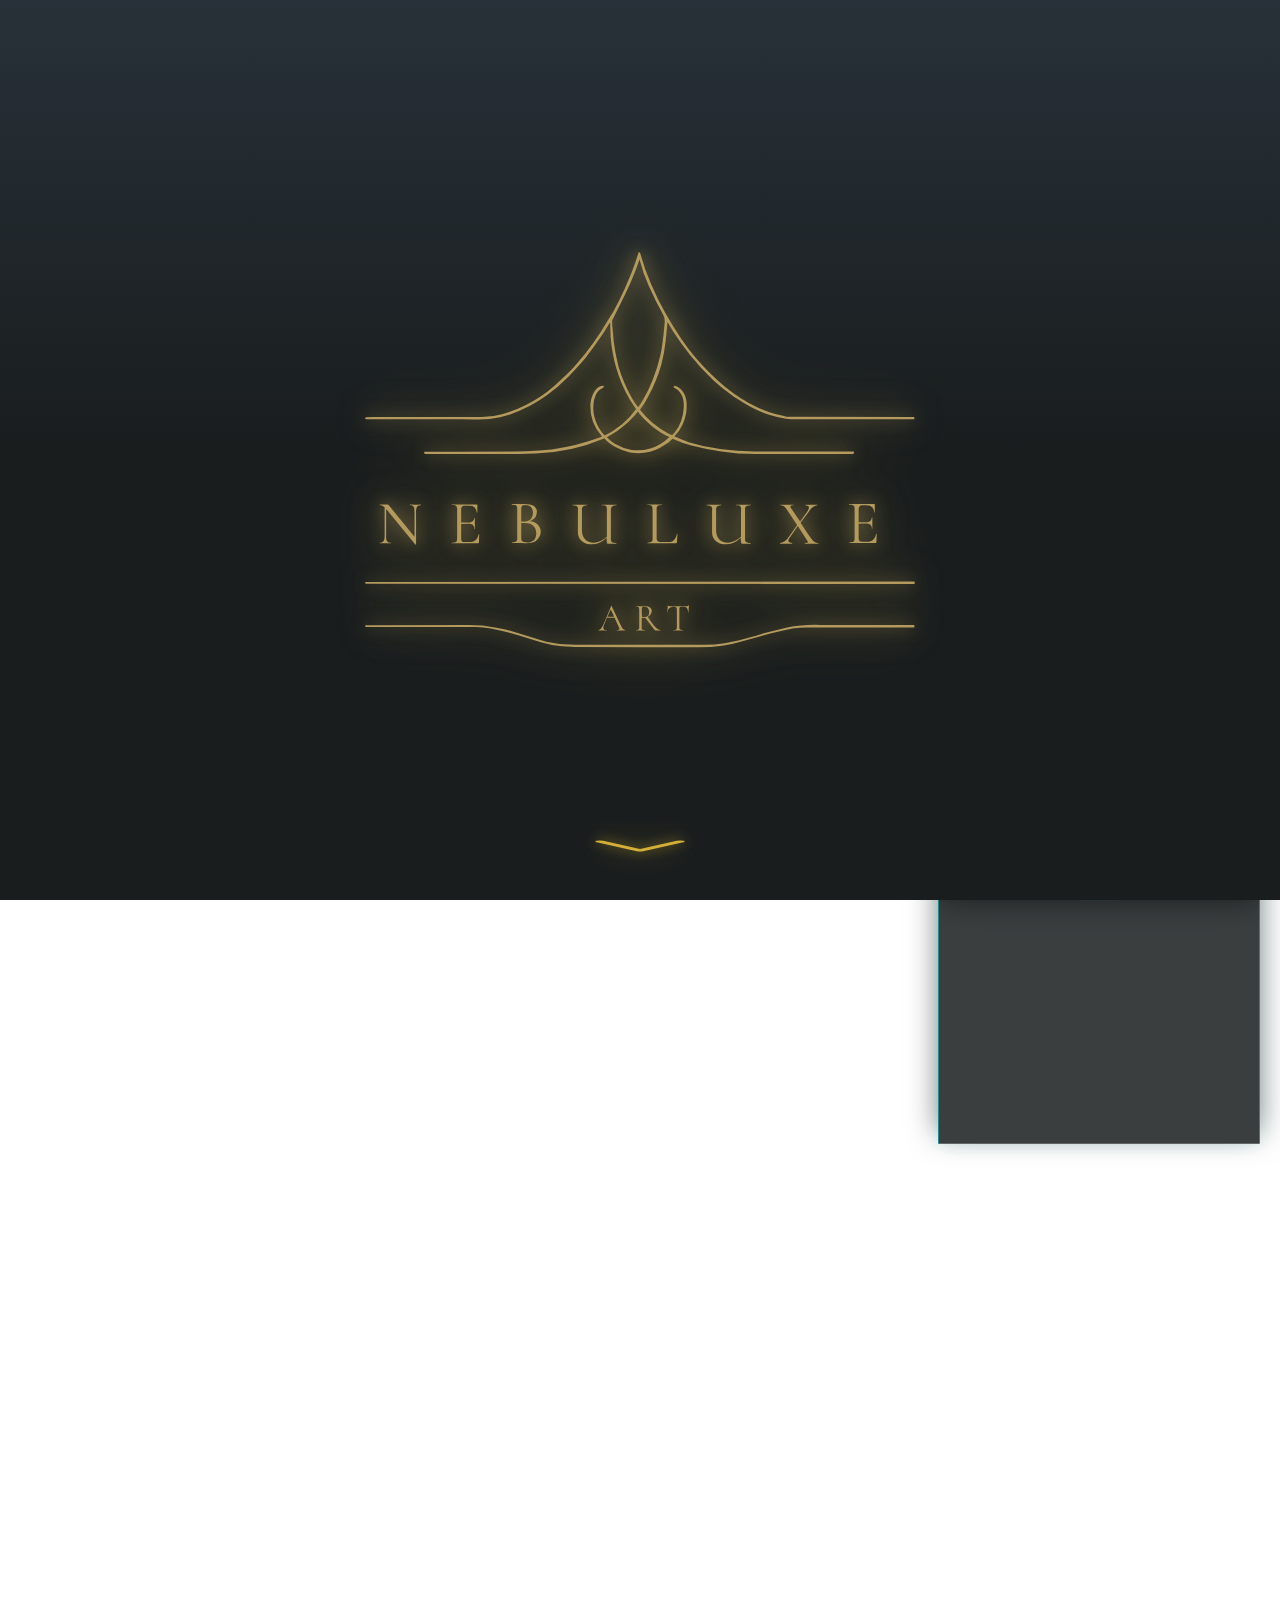
==== Nebuluxe/index.html @ 0052c96b "d" ====
<!DOCTYPE html>
<html lang="en">
<head>
<meta charset="UTF-8">
<meta name="viewport" content="width=device-width, initial-scale=1.0">
<title>360° Wheel Navigation</title>
<script src="https://code.createjs.com/1.0.0/createjs.min.js"></script>
<script src="https://cdnjs.cloudflare.com/ajax/libs/gsap/3.12.2/gsap.min.js"></script>
<style>
html, body {
  width: 100%;
  height: 100%;
  padding: 0;
  margin: 0;
  overflow-x: hidden;
  overflow-y: auto;
  background: #191d1e;
  background: linear-gradient(0deg, #191d1e 50%, #283139 100%);
  background-attachment: fixed;
}

#projector {
  position: fixed;
  top: 0;
  left: 0;
  width: 100%;
  height: 100%;
  z-index: 0;
  pointer-events: none;
}

.ccm-11,
.ccm-11 *,
.ccm-11 *::before,
.ccm-11 *::after {
  box-sizing: border-box;
  margin: 0;
  padding: 0;
}

.ccm-11 {
  position: relative;
  z-index: 1;
  width: 100%;
  height: 100vh;
  display: flex;
  align-items: center;
  justify-content: center;
  --brand: #00FFFF;
  --brand-glow: rgba(0, 255, 255, 0.8);
  --ink: #E0FFFF;
  font-family: 'Segoe UI', system-ui, sans-serif;
  color: var(--ink);
}

.ccm-11__stage {
  width: 100%;
  height: 100vh;
  position: relative;
  display: grid;
  place-items: center;
  overflow: hidden;
}

.ccm-11__pointer {
  position: absolute;
  left: 50%;
  top: calc(50% - 196px);
  transform: translateX(-50%);
  width: 0;
  height: 0;
  border: 9px solid transparent;
  border-top: 13px solid var(--brand);
  filter: drop-shadow(0 0 8px var(--brand-glow)) drop-shadow(0 0 16px var(--brand-glow));
  z-index: 3;
}

.ccm-11__machine {
  position: relative;
  width: 340px;
  height: 340px;
  display: grid;
  place-items: center;
  touch-action: none;
  cursor: grab;
}

.ccm-11__machine.is-dragging {
  cursor: grabbing;
}

.ccm-11__wheel {
  position: absolute;
  inset: 0;
  list-style: none;
  border-radius: 50%;
  border: 1px solid rgba(0, 255, 255, 0.2);
  box-shadow: 0 0 20px rgba(0, 255, 255, 0.1), inset 0 0 20px rgba(0, 255, 255, 0.05);
  transition: transform 0.7s cubic-bezier(0.3, 1, 0.35, 1);
}

.ccm-11__wheel li {
  position: absolute;
  inset: 0;
  display: grid;
  place-items: center;
  pointer-events: none;
}

.ccm-11__stop {
  pointer-events: auto;
  border: 1px solid rgba(0, 255, 255, 0.4);
  border-radius: 999px;
  padding: 9px 16px;
  background: rgba(25, 29, 30, 0.85);
  color: var(--brand);
  font: 600 13px/1.2 'Segoe UI', system-ui, sans-serif;
  letter-spacing: 0.02em;
  cursor: pointer;
  text-align: center;
  transition: background 0.25s, color 0.25s, border-color 0.25s, transform 0.25s, box-shadow 0.25s;
  box-shadow: 0 0 8px rgba(0, 255, 255, 0.3), inset 0 0 8px rgba(0, 255, 255, 0.1);
}

.ccm-11__stop:hover {
  border-color: var(--brand);
  color: #fff;
  box-shadow: 0 0 16px var(--brand-glow), 0 0 24px var(--brand-glow), inset 0 0 12px rgba(0, 255, 255, 0.2);
}

.ccm-11__stop:focus-visible {
  outline: 3px solid var(--brand);
  outline-offset: 3px;
}

.ccm-11__stop.is-active {
  background: rgba(0, 255, 255, 0.15);
  border-color: var(--brand);
  color: #fff;
  transform: scale(1.12);
  box-shadow: 0 0 20px var(--brand-glow), 0 0 40px var(--brand-glow), 0 0 60px rgba(0, 255, 255, 0.4), inset 0 0 16px rgba(0, 255, 255, 0.3);
}

.ccm-11__face {
  position: relative;
  z-index: 2;
  display: grid;
  justify-items: center;
  gap: 4px;
  width: 190px;
  height: 190px;
  border-radius: 50%;
  place-content: center;
  text-align: center;
  background: radial-gradient(circle at 38% 30%, rgba(25, 29, 30, 0.9) 0%, rgba(26, 32, 34, 0.95) 100%);
  border: 1px solid rgba(0, 255, 255, 0.3);
  box-shadow: 0 0 30px rgba(0, 255, 255, 0.2), inset 0 0 30px rgba(0, 255, 255, 0.1), inset 0 1px 0 rgba(0, 255, 255, 0.2);
  backdrop-filter: blur(4px);
}

.ccm-11__face em {
  font-style: normal;
  font-size: 10px;
  letter-spacing: 0.22em;
  text-transform: uppercase;
  color: var(--brand);
  text-shadow: 0 0 8px var(--brand-glow);
}

.ccm-11__current {
  font-size: 25px;
  letter-spacing: -0.01em;
  color: #fff;
  text-shadow: 0 0 12px var(--brand-glow), 0 0 24px var(--brand-glow);
  transition: font-size 0.3s ease;
}

.ccm-11__current--small {
  font-size: 18px;
}

.ccm-11__steer {
  display: flex;
  gap: 10px;
  margin-top: 10px;
}

.ccm-11__steer button {
  width: 40px;
  height: 40px;
  border-radius: 50%;
  border: 1px solid rgba(0, 255, 255, 0.4);
  background: rgba(25, 29, 30, 0.9);
  color: var(--brand);
  font-size: 15px;
  cursor: pointer;
  transition: background 0.2s, border-color 0.2s, box-shadow 0.2s;
  box-shadow: 0 0 8px rgba(0, 255, 255, 0.3), inset 0 0 8px rgba(0, 255, 255, 0.1);
}

.ccm-11__steer button:hover {
  background: rgba(0, 255, 255, 0.15);
  border-color: var(--brand);
  color: #fff;
  box-shadow: 0 0 16px var(--brand-glow), 0 0 24px var(--brand-glow), inset 0 0 12px rgba(0, 255, 255, 0.2);
}

.ccm-11__steer button:focus-visible {
  outline: 3px solid var(--brand);
  outline-offset: 2px;
}

.ccm-11__enter {
  width: 80px;
  height: 32px;
  border-radius: 16px;
  border: 1px solid rgba(0, 255, 255, 0.4);
  background: rgba(25, 29, 30, 0.9);
  color: var(--brand);
  font: 600 12px/1 'Segoe UI', system-ui, sans-serif;
  letter-spacing: 0.05em;
  text-transform: uppercase;
  cursor: pointer;
  margin-top: 8px;
  transition: background 0.2s, border-color 0.2s, box-shadow 0.2s;
  box-shadow: 0 0 8px rgba(0, 255, 255, 0.3), inset 0 0 8px rgba(0, 255, 255, 0.1);
}

.ccm-11__enter:hover {
  background: rgba(0, 255, 255, 0.15);
  border-color: var(--brand);
  color: #fff;
  box-shadow: 0 0 16px var(--brand-glow), 0 0 24px var(--brand-glow), inset 0 0 12px rgba(0, 255, 255, 0.2);
}

.ccm-11__enter:focus-visible {
  outline: 3px solid var(--brand);
  outline-offset: 2px;
}

.ccm-11__live {
  position: absolute;
  width: 1px;
  height: 1px;
  clip-path: inset(50%);
  overflow: hidden;
  white-space: nowrap;
}

.glitch-container {
  position: fixed;
  top: 0;
  left: 0;
  width: 100%;
  height: 100%;
  pointer-events: none;
  z-index: 9999;
  overflow: hidden;
}

.glitch-bar {
  position: absolute;
  height: 2px;
  opacity: 0;
  animation: glitchBar 0.3s ease-out forwards;
}

@keyframes glitchBar {
  0% { opacity: 0.8; transform: scaleX(0); }
  50% { opacity: 1; transform: scaleX(1); }
  100% { opacity: 0; transform: scaleX(1); }
}

.glitch-line {
  position: absolute;
  width: 100%;
  height: 1px;
  opacity: 0;
  animation: glitchLine 0.5s ease-out forwards;
}

@keyframes glitchLine {
  0% { opacity: 0; transform: translateY(-10px); }
  20% { opacity: 0.7; }
  100% { opacity: 0; transform: translateY(10px); }
}

.glitch-noise {
  position: absolute;
  opacity: 0;
  animation: glitchNoise 0.3s ease-out forwards;
  background-image: url("data:image/svg+xml,%3Csvg viewBox='0 0 200 200' xmlns='http://www.w3.org/2000/svg'%3E%3Cfilter id='noiseFilter'%3E%3CfeTurbulence type='fractalNoise' baseFrequency='0.9' numOctaves='4' stitchTiles='stitch'/%3E%3C/filter%3E%3Crect width='100%25' height='100%25' filter='url(%23noiseFilter)'/%3E%3C/svg%3E");
}

@keyframes glitchNoise {
  0% { opacity: 0; transform: scale(0.8); }
  40% { opacity: 0.6; }
  100% { opacity: 0; transform: scale(1.3); }
}

.glitch-rgb-split {
  position: absolute;
  opacity: 0;
  animation: rgbSplit 0.4s ease-out forwards;
}

@keyframes rgbSplit {
  0% { opacity: 0.8; transform: translateX(0); }
  50% { opacity: 1; }
  100% { opacity: 0; transform: translateX(5px); }
}

.glitch-moving-bar {
  position: absolute;
  height: 3px;
  opacity: 0;
  animation: movingBar 0.8s ease-out forwards;
}

@keyframes movingBar {
  0% { opacity: 0; transform: translateX(-100%); }
  20% { opacity: 1; }
  80% { opacity: 1; }
  100% { opacity: 0; transform: translateX(100vw); }
}

.glitch-sweep-line {
  position: absolute;
  width: 2px;
  height: 100%;
  opacity: 0;
  animation: sweepLine 1s ease-out forwards;
}

@keyframes sweepLine {
  0% { opacity: 0; transform: translateY(-100%); }
  30% { opacity: 0.8; }
  70% { opacity: 0.8; }
  100% { opacity: 0; transform: translateY(100vh); }
}

.glitch-diagonal {
  position: absolute;
  width: 200px;
  height: 2px;
  opacity: 0;
  animation: diagonalStreak 0.6s ease-out forwards;
}

@keyframes diagonalStreak {
  0% { opacity: 0; transform: translate(-100px, -100px) rotate(45deg); }
  30% { opacity: 1; }
  100% { opacity: 0; transform: translate(100vw, 100vh) rotate(45deg); }
}

@media (prefers-reduced-motion: reduce) {
  .ccm-11 * {
    transition-duration: 0.01s !important;
  }
  .glitch-container * {
    animation-duration: 0.01s !important;
  }
}

.about-pulldown {
  position: fixed;
  bottom: 0;
  right: 20px;
  transform: translateY(calc(100% - 60px));
  width: 320px;
  z-index: 100;
  background: rgba(25, 29, 30, 0.85);
  backdrop-filter: blur(16px) saturate(180%);
  -webkit-backdrop-filter: blur(16px) saturate(180%);
  border: 1px solid rgba(0, 255, 255, 0.4);
  border-bottom: none;
  border-radius: 16px 16px 0 0;
  box-shadow: 0 -10px 30px rgba(0, 0, 0, 0.5), 0 0 20px rgba(0, 255, 255, 0.1);
  transition: transform 0.5s cubic-bezier(0.25, 1, 0.3, 1), box-shadow 0.5s ease;
  cursor: pointer;
  color: #E0FFFF;
  font-family: 'Segoe UI', system-ui, sans-serif;
}

.about-pulldown:hover {
  box-shadow: 0 -10px 30px rgba(0, 0, 0, 0.5), 0 0 25px rgba(0, 255, 255, 0.2);
}

.about-pulldown.is-open {
  transform: translateY(0);
  box-shadow: 0 -15px 40px rgba(0, 0, 0, 0.6), 0 0 30px rgba(0, 255, 255, 0.3);
}

.about-header {
  position: relative;
  height: 60px;
  display: flex;
  align-items: center;
  justify-content: center;
  gap: 10px;
  font-size: 12px;
  font-weight: 600;
  letter-spacing: 0.2em;
  text-transform: uppercase;
  color: #00FFFF;
  text-shadow: 0 0 8px rgba(0, 255, 255, 0.9), 0 0 16px rgba(0, 255, 255, 0.5);
  user-select: none;
}

.about-header::after {
  content: '';
  position: absolute;
  bottom: 8px;
  left: 50%;
  transform: translateX(-50%);
  width: 40px;
  height: 3px;
  background: rgba(0, 255, 255, 0.6);
  border-radius: 2px;
  box-shadow: 0 0 8px rgba(0, 255, 255, 0.8);
}

.about-arrow {
  color: #00FFFF;
  filter: drop-shadow(0 0 6px rgba(0, 255, 255, 0.9));
  transition: transform 0.5s cubic-bezier(0.25, 1, 0.3, 1);
  width: 16px;
  height: 16px;
}

.about-pulldown.is-open .about-arrow {
  transform: rotate(180deg);
}

.about-content {
  padding: 24px 24px 20px;
  font-size: 14px;
  line-height: 1.6;
  color: rgba(224, 255, 255, 0.85);
  text-shadow: 0 1px 2px rgba(0,0,0,0.8);
  opacity: 0;
  transform: translateY(10px);
  transition: opacity 0.4s ease 0.15s, transform 0.4s ease 0.15s;
}

.about-pulldown.is-open .about-content {
  opacity: 1;
  transform: translateY(0);
}

.music-player-container {
  position: fixed;
  top: 30px;
  right: 30px;
  z-index: 9999;
  font-family: 'Share Tech Mono', monospace;
  perspective: 1000px;
}


.pullout-tab {
  position: absolute;
  top: 20px;
  right: 0;
  width: 50px;
  height: 50px;
  background: linear-gradient(135deg, #667eea 0%, #764ba2 100%);
  border-radius: 25px 0 0 25px;
  cursor: pointer;
  display: flex;
  align-items: center;
  justify-content: center;
  transition: all 0.3s ease;
  box-shadow: -2px 2px 10px rgba(0, 0, 0, 0.3);
  z-index: 10000;
}

.pullout-tab:hover {
  width: 55px;
  background: linear-gradient(135deg, #764ba2 0%, #667eea 100%);
}

.pullout-tab.open {
  right: 320px;
}

.tab-icon {
  color: white;
  font-size: 24px;
}

.music-note {
  animation: pulse 2s infinite;
}

@keyframes pulse {
  0%, 100% { transform: scale(1); }
  50% { transform: scale(1.1); }
}

.player-panel {
  position: fixed;
  top: 0;
  right: -320px;
  width: 320px;
  height: 100vh;
  background: linear-gradient(180deg, #1a1a2e 0%, #16213e 100%);
  box-shadow: -5px 0 15px rgba(0, 0, 0, 0.5);
  transition: right 0.3s ease;
  overflow-y: auto;
  z-index: 9998;
}

.player-panel.open {
  right: 0;
}

.player-content {
  padding: 80px 20px 20px;
  display: flex;
  flex-direction: column;
  align-items: center;
  gap: 20px;
}

.album-frame {
  width: 200px;
  height: 200px;
  display: flex;
  align-items: center;
  justify-content: center;
}

.oval-frame {
  width: 180px;
  height: 140px;
  border-radius: 50%;
  overflow: hidden;
  border: 4px solid #667eea;
  box-shadow: 0 0 20px rgba(102, 126, 234, 0.5);
  background: #000;
}

.album-art {
  width: 100%;
  height: 100%;
  object-fit: cover;
}

.song-info {
  text-align: center;
  color: white;
}

.song-title {
  font-size: 18px;
  font-weight: bold;
  margin-bottom: 4px;
  text-transform: capitalize;
}

.artist-name {
  font-size: 14px;
  color: #a0a0b0;
  font-weight: normal;
}

.controls {
  display: flex;
  gap: 30px;
  align-items: center;
  margin-top: 20px;
}

.control-btn {
  background: none;
  border: none;
  color: white;
  cursor: pointer;
  padding: 15px;
  border-radius: 50%;
  transition: all 0.3s ease;
  display: flex;
  align-items: center;
  justify-content: center;
}

.control-btn:hover {
  background: rgba(255, 255, 255, 0.1);
  transform: scale(1.1);
}

.shuffle-btn {
  background: rgba(102, 126, 234, 0.2);
}

.play-btn {
  background: linear-gradient(135deg, #667eea 0%, #764ba2 100%);
  width: 60px;
  height: 60px;
  box-shadow: 0 4px 15px rgba(102, 126, 234, 0.4);
}

.play-btn:hover {
  box-shadow: 0 6px 20px rgba(102, 126, 234, 0.6);
}

@media (max-width: 768px) {
  .player-panel { width: 280px; right: -280px; }
  .pullout-tab.open { right: 280px; }
  .album-frame { width: 160px; height: 160px; }
  .oval-frame { width: 140px; height: 110px; }
}

.hero-section {
  width: 100%;
  height: 100vh;
  display: flex;
  align-items: center;
  justify-content: center;
  position: relative;
  z-index: 99999; /* Higher than all UI elements */
  padding: 10vh 0;
  box-sizing: border-box;
  background: linear-gradient(0deg, #191d1e 50%, #283139 100%); /* Solid background to cover elements */
}

.glowing-logo-wrapper {
  position: relative;
  width: 45vw;
  max-width: 550px;
  z-index: 10;
  pointer-events: auto;
}

.glowing-logo-svg {
  width: 100%;
  height: auto;
  display: block;
  filter: drop-shadow(0 0 8px rgba(180, 154, 93, 0.7))
          drop-shadow(0 0 15px rgba(180, 154, 93, 0.5))
          drop-shadow(0 0 30px rgba(255, 215, 0, 0.3));
  animation: logo-glow-pulse 4s ease-in-out infinite alternate;
}

@keyframes logo-glow-pulse {
  0% {
    filter: drop-shadow(0 0 8px rgba(180, 154, 93, 0.7))
            drop-shadow(0 0 15px rgba(180, 154, 93, 0.5))
            drop-shadow(0 0 30px rgba(255, 215, 0, 0.3));
  }
  100% {
    filter: drop-shadow(0 0 12px rgba(180, 154, 93, 0.9))
            drop-shadow(0 0 25px rgba(180, 154, 93, 0.7))
            drop-shadow(0 0 45px rgba(255, 215, 0, 0.5));
  }
}

:root {
  --neon-orange: #ff5e00;
  --neon-glow: rgba(255, 94, 0, 0.6);
  --dark-metal: #0a0a0a;
  --grunge-gray: #1a1a1a;
  --mech-border: 2px solid var(--neon-orange);
}

.activation-core {
  width: 60px;
  height: 60px;
  background: var(--dark-metal);
  border: var(--mech-border);
  clip-path: polygon(20% 0%, 100% 0%, 100% 80%, 80% 100%, 0% 100%, 0% 20%);
  cursor: pointer;
  display: flex;
  align-items: center;
  justify-content: center;
  transition: all 0.3s ease;
  box-shadow: 0 0 15px var(--neon-glow), inset 0 0 10px rgba(255, 94, 0, 0.2);
  position: relative;
  z-index: 10001;
}

.activation-core:hover {
  background: var(--neon-orange);
  box-shadow: 0 0 25px var(--neon-orange);
}

.activation-core:hover .core-icon {
  color: var(--dark-metal);
  animation: icon-glitch 0.3s ease-in-out;
}

.core-icon {
  color: var(--neon-orange);
  font-size: 32px;
  transition: color 0.3s ease;
  position: relative;
  z-index: 2;
}

.sonar-container {
  position: fixed;
  width: 0;
  height: 0;
  z-index: 10000;
  pointer-events: none;
}

.sonar-wave {
  position: absolute;
  top: 0;
  left: 0;
  width: 30px;
  height: 30px;
  border: 2px solid var(--neon-orange);
  border-radius: 50%;
  transform: translate(-50%, -50%) scale(1);
  opacity: 0;
  animation: sonar-pulse 6s ease-out 1;
}

.sonar-wave:nth-child(1) {
  animation-delay: 0s;
}

.sonar-wave:nth-child(2) {
  animation-delay: 2s;
}

.sonar-wave:nth-child(3) {
  animation-delay: 4s;
}

.music-player-container.panel-open .sonar-wave {
  animation: none;
  opacity: 0;
}

@keyframes sonar-pulse {
  0% {
    transform: translate(-50%, -50%) scale(1);
    opacity: 0.8;
    border-width: 3px;
  }
  50% {
    opacity: 0.4;
    border-width: 2px;
  }
  100% {
    transform: translate(-50%, -50%) scale(8.6);
    opacity: 0;
    border-width: 1px;
  }
}

@keyframes icon-glitch {
  0%, 100% {
    transform: translate(0);
    text-shadow: none;
  }
  10% {
    transform: translate(-2px, 1px);
    text-shadow: 2px 0 #ff0000, -2px 0 #00ffff;
  }
  20% {
    transform: translate(2px, -1px);
    text-shadow: -2px 0 #ff0000, 2px 0 #00ffff;
  }
  30% {
    transform: translate(-1px, 2px);
    text-shadow: 1px 0 #ff0000, -1px 0 #00ffff;
  }
  40% {
    transform: translate(1px, -2px);
    text-shadow: -1px 0 #ff0000, 1px 0 #00ffff;
  }
  50% {
    transform: translate(0);
    text-shadow: none;
  }
}

.mecha-panel {
  position: absolute;
  top: 50px;
  right: 0;
  width: 340px;
  display: flex;
  flex-direction: column;
  pointer-events: none;
  clip-path: polygon(50% 0%, 50% 0%, 50% 0%, 50% 0%, 50% 0%, 50% 0%, 50% 0%, 50% 0%);
  transition: clip-path 0.7s cubic-bezier(0.68, -0.55, 0.265, 1.55);
  transform-origin: top right;
}

.mecha-panel.open {
  pointer-events: auto;
  clip-path: polygon(
    100% 0%,
    100% 0%,
    100% 100%,
    100% 100%,
    0% 100%,
    0% 100%,
    0% 0%,
    0% 0%
  );
}

.mecha-panel {
  transform: rotate(-5deg) scale(0.95);
  transition: clip-path 0.7s cubic-bezier(0.68, -0.55, 0.265, 1.55),
              transform 0.7s cubic-bezier(0.68, -0.55, 0.265, 1.55);
}

.mecha-panel.open {
  transform: rotate(0deg) scale(1);
}

.mech-plate {
  background: var(--dark-metal);
  border: 1px solid #333;
  position: relative;
  overflow: hidden;
}

.mech-plate::before {
  content: "";
  position: absolute;
  top: 0; left: 0; right: 0; bottom: 0;
  background: repeating-linear-gradient(
    0deg,
    rgba(0, 0, 0, 0.15),
    rgba(0, 0, 0, 0.15) 1px,
    transparent 1px,
    transparent 2px
  );
  pointer-events: none;
  z-index: 2;
}

.plate-header {
  height: 40px;
  border-bottom: var(--mech-border);
  display: flex;
  align-items: center;
  padding: 0 15px;
  justify-content: space-between;
  color: var(--neon-orange);
  font-size: 12px;
  letter-spacing: 2px;
  clip-path: polygon(0 0, 100% 0, 100% 100%, 10% 100%, 0 70%);
}

.plate-main {
  padding: 20px;
  border-bottom: 1px dashed #444;
  display: flex;
  flex-direction: column;
  align-items: center;
  gap: 15px;
  clip-path: polygon(0 0, 100% 0, 100% 95%, 95% 100%, 0 100%);
}

.plate-controls {
  height: 90px;
  display: flex;
  align-items: center;
  justify-content: center;
  gap: 25px;
  background: linear-gradient(180deg, var(--grunge-gray) 0%, var(--dark-metal) 100%);
  clip-path: polygon(0 0, 100% 0, 100% 100%, 0 100%, 0 30%);
}

.mech-hinge {
  position: absolute;
  width: 15px;
  height: 100%;
  background: repeating-linear-gradient(45deg, #222, #222 5px, #111 5px, #111 10px);
  border-left: 1px solid var(--neon-orange);
  right: -15px;
  top: 0;
  opacity: 0;
  transition: opacity 0.5s ease 0.3s;
}

.mecha-panel.open .mech-hinge {
  opacity: 1;
}

.oval-frame {
  width: 160px;
  height: 160px;
  border-radius: 50%;
  overflow: hidden;
  border: 3px solid var(--neon-orange);
  box-shadow: 0 0 15px var(--neon-glow), inset 0 0 20px rgba(0,0,0,0.8);
  position: relative;
  background: #000;
}

.oval-frame::after {
  content: "";
  position: absolute;
  top: 0; left: 0; right: 0; bottom: 0;
  background: url('data:image/svg+xml;utf8,<svg xmlns="http://www.w3.org/2000/svg" width="100" height="100"><filter id="noise"><feTurbulence type="fractalNoise" baseFrequency="0.8" numOctaves="3" stitchTiles="stitch"/></filter><rect width="100%" height="100%" filter="url(%23noise)" opacity="0.15"/></svg>');
  pointer-events: none;
  mix-blend-mode: overlay;
}

.album-art {
  width: 100%;
  height: 100%;
  object-fit: cover;
  filter: contrast(1.1) saturate(0.8);
}

.song-info {
  text-align: center;
  width: 100%;
}

.song-title {
  font-size: 16px;
  font-weight: bold;
  color: #fff;
  text-transform: uppercase;
  letter-spacing: 1px;
  text-shadow: 0 0 8px rgba(255, 255, 255, 0.5);
  margin-bottom: 5px;
  white-space: nowrap;
  overflow: hidden;
  text-overflow: ellipsis;
}

.artist-name {
  font-size: 12px;
  color: var(--neon-orange);
  letter-spacing: 2px;
  text-transform: uppercase;
}

.control-btn {
  background: transparent;
  border: 1px solid #444;
  color: var(--neon-orange);
  cursor: pointer;
  width: 50px;
  height: 50px;
  display: flex;
  align-items: center;
  justify-content: center;
  transition: all 0.2s ease;
  clip-path: polygon(20% 0%, 100% 0%, 100% 80%, 80% 100%, 0% 100%, 0% 20%);
}

.control-btn:hover {
  background: var(--neon-orange);
  color: var(--dark-metal);
  box-shadow: 0 0 15px var(--neon-glow);
  border-color: var(--neon-orange);
}

.play-btn {
  width: 65px;
  height: 65px;
  border: 2px solid var(--neon-orange);
  background: rgba(255, 94, 0, 0.1);
}

.play-btn svg {
  width: 28px;
  height: 28px;
}

.glitch-text {
  animation: glitch-anim 0.3s cubic-bezier(.25, .46, .45, .94) both;
}

@keyframes glitch-anim {
  0% { transform: translate(0); }
  20% { transform: translate(-2px, 2px); }
  40% { transform: translate(-2px, -2px); }
  60% { transform: translate(2px, 2px); }
  80% { transform: translate(2px, -2px); }
  100% { transform: translate(0); }
}

.blink {
  animation: blinker 1s linear infinite;
}
@keyframes blinker {
  50% { opacity: 0; }
}

@media (max-width: 768px) {
  .music-player-container { top: 10px; right: 10px; }
  .mecha-panel { width: 280px; }
  .oval-frame { width: 130px; height: 130px; }
}

.mascot-popup {
  position: fixed;
  bottom: 60px;
  left: 5%;
  z-index: 101;
  width: 110px;
  font-family: 'Segoe UI', system-ui, sans-serif;
  pointer-events: none;
}


.mascot-gif-wrapper {
  position: relative;
  width: 110px;
  height: 110px;
  cursor: pointer;
  pointer-events: auto;
  transition: transform 0.4s cubic-bezier(0.25, 1, 0.3, 1);
  animation: mascotFloat 3.5s ease-in-out infinite;
}

.mascot-gif {
  width: 100%;
  height: 100%;
  object-fit: contain;
  filter: drop-shadow(0 0 10px rgba(0, 255, 255, 0.6))
          drop-shadow(0 4px 8px rgba(0, 0, 0, 0.5));
  transition: filter 0.3s ease, transform 0.3s ease;
}

.mascot-gif-wrapper:hover .mascot-gif {
  filter: drop-shadow(0 0 18px rgba(0, 255, 255, 0.95))
          drop-shadow(0 6px 12px rgba(0, 0, 0, 0.6));
  transform: scale(1.08);
}

.mascot-gif-wrapper:active .mascot-gif {
  transform: scale(0.95);
}

.mascot-glow {
  position: absolute;
  bottom: -6px;
  left: 50%;
  transform: translateX(-50%);
  width: 80%;
  height: 12px;
  background: radial-gradient(ellipse at center,
                rgba(0, 255, 255, 0.5) 0%,
                rgba(0, 255, 255, 0) 70%);
  border-radius: 50%;
  filter: blur(4px);
  animation: glowPulse 2.5s ease-in-out infinite;
  pointer-events: none;
}

@keyframes mascotFloat {
  0%, 100% { transform: translateY(0); }
  50%      { transform: translateY(-6px); }
}

@keyframes glowPulse {
  0%, 100% { opacity: 0.6; transform: translateX(-50%) scale(1); }
  50%      { opacity: 1;   transform: translateX(-50%) scale(1.15); }
}

.speech-bubble {
  position: absolute;
  bottom: 100%;
  left: 0;
  margin-bottom: 10px;
  width: 280px;
  background: rgb(25, 29, 30);
  border: 1px solid rgba(0, 255, 255, 0.4);
  border-radius: 16px;
  box-shadow: 0 10px 30px rgba(0, 0, 0, 0.5),
              0 0 20px rgba(0, 255, 255, 0.1);
  color: #E0FFFF;
  pointer-events: auto;
  opacity: 0;
  transform: translateY(10px) scale(0.95);
  transform-origin: bottom left;
  transition: opacity 0.35s ease, transform 0.4s cubic-bezier(0.25, 1, 0.3, 1);
  visibility: hidden;
}

.speech-bubble.is-open {
  opacity: 1;
  transform: translateY(0) scale(1);
  visibility: visible;
  box-shadow: 0 15px 40px rgba(0, 0, 0, 0.6),
              0 0 30px rgba(0, 255, 255, 0.3);
}

.speech-content {
  padding: 18px 20px;
}

.speech-text {
  margin: 0;
  font-size: 14px;
  line-height: 1.6;
  color: rgba(224, 255, 255, 0.9);
  text-shadow: 0 1px 2px rgba(0, 0, 0, 0.8);
  min-height: 44px;
}

.speech-bubble.is-open .speech-text::after {
  content: '';
  display: inline-block;
  width: 4px;
  height: 12px;
  margin-left: 2px;
  background: #00FFFF;
  vertical-align: middle;
  animation: caretBlink 1s steps(2) infinite;
  box-shadow: 0 0 6px rgba(0, 255, 255, 0.8);
}

@keyframes caretBlink {
  0%, 50%   { opacity: 1; }
  51%, 100% { opacity: 0; }
}

.speech-options {
  margin-top: 16px;
  display: flex;
  flex-direction: column;
  gap: 6px;
  border-top: 1px solid rgba(0, 255, 255, 0.15);
  padding-top: 12px;
}

.speech-option {
  background: none;
  border: none;
  color: rgba(224, 255, 255, 0.6);
  font-family: inherit;
  font-size: 13px;
  text-align: left;
  cursor: pointer;
  padding: 6px 8px;
  border-radius: 6px;
  transition: all 0.25s ease;
  text-shadow: none;
  margin: 0;
}

.speech-option::before {
  content: '> ';
  color: rgba(0, 255, 255, 0.5);
  font-weight: bold;
  transition: all 0.25s ease;
}

.speech-option:hover {
  color: #E0FFFF;
  background: rgba(0, 255, 255, 0.08);
  transform: translateX(4px);
}

.speech-option:hover::before {
  color: #00FFFF;
  text-shadow: 0 0 8px rgba(0, 255, 255, 0.8), 0 0 12px rgba(0, 255, 255, 0.4);
}

.speech-tail {
  position: absolute;
  bottom: -10px;
  left: 40px;
  width: 20px;
  height: 20px;
  background: rgb(25, 29, 30);
  border-right: 1px solid rgba(0, 255, 255, 0.4);
  border-bottom: 1px solid rgba(0, 255, 255, 0.4);
  transform: rotate(45deg);
  z-index: 0;
}

.speech-bubble::before {
  content: '';
  position: absolute;
  bottom: -1px;
  left: 38px;
  width: 24px;
  height: 3px;
  background: rgb(25, 29, 30);
  z-index: 2;
}

@media (max-width: 480px) {
  .mascot-popup {
    bottom: 40px;
    left: 5%;
  }
  .mascot-gif-wrapper {
    width: 80px;
    height: 80px;
  }
  .speech-bubble {
    width: 240px;
  }
  .speech-content {
    padding: 14px 16px;
  }
  .speech-text {
    font-size: 13px;
  }
  .speech-option {
    font-size: 12px;
  }
}
/* ========== SCROLL INDICATOR ARROW ========== */
.scroll-indicator {
  position: absolute;
  bottom: 4vh;
  left: 50%;
  transform: translateX(-50%);
  display: flex;
  flex-direction: column;
  align-items: center;
  gap: 10px;
  z-index: 10;
  cursor: pointer;
}

.scroll-indicator__arrow {
  width: 160px;   /* Much wider */
  height: 36px;   /* Same height */
  animation: arrow-bob 2.2s ease-in-out infinite;
  filter: drop-shadow(0 0 6px rgba(212, 175, 55, 0.7))
          drop-shadow(0 0 14px rgba(255, 215, 0, 0.3));
}

.scroll-indicator__arrow svg {
  width: 100%;
  height: 100%;
  stroke: #d4af37;
  fill: none;
}

@keyframes arrow-bob {
  0%, 100% { transform: translateY(0); opacity: 1; }
  50% { transform: translateY(10px); opacity: 0.6; }
}
</style>
</head>
<body>
<canvas id="projector"></canvas>

<section class="hero-section">
  <div class="glowing-logo-wrapper">
    <svg class="glowing-logo-svg" xmlns="http://www.w3.org/2000/svg" viewBox="0 0 1767 1270">
      <g fill="#b49a5d">
        <path d="M972 225zl-6 62q-4 36-14 75-8 28-17 49-12 30-26 55-11 22-25 40v2q38 48 93 77l9 3h1l9-10q26-34 28-78c2-22-4-44-21-58l-10-6q-3-1-1-4l2-2q18 4 28 20c13 19 13 45 10 67q-4 21-12 38a125 125 0 0 1-26 37l1 1 19 8 26 10q48 15 101 22 53 8 111 8h316a3 3 0 0 1 3 4q-1 4-5 4h-302q-59 1-119-8-47-6-96-19a411 411 0 0 1-61-22l-13 12-28 18q-14 7-31 12-32 8-65 2-25-5-48-18-15-8-28-20l-5-7h-2a602 602 0 0 1-221 48l-52 2H194q-3 0-4-3a3 3 0 0 1 3-4h113l174-1q36 0 80-3 79-5 155-29l39-13 7-3v-1q-38-42-37-99c1-20 9-48 27-59q7-4 14-4a2 2 0 0 1 2 3q0 2-2 3-17 8-24 24-6 14-7 29c-4 37 11 72 35 100h2q13-6 24-13l31-23q25-20 43-46l2-1v-1l-20-30q-29-50-44-103-13-44-18-100l-1-33v-12h-1l-3 4-14 23-5 8q-26 39-58 80-23 27-52 57-34 35-73 63-53 38-116 60l-32 9q-39 9-85 7l-39-1H4q-3 0-4-3l3-3 24-1h348q34 0 65-9a438 438 0 0 0 188-109q21-19 42-41l38-45q29-37 52-73l19-31 19-31q21-38 36-72l21-49q13-32 23-66l1-3h1q2-1 4 2l3 11 13 41a955 955 0 0 0 91 185q24 39 51 75 42 54 94 100 44 40 97 70 30 17 64 29 23 8 46 12l11 3h2l407 1 2 2v3a2 2 0 0 1-3 2h-383q-12 1-27-1-32-6-54-13-39-13-81-38l-16-10-16-10q-38-27-66-53-39-36-74-80-27-34-54-75zM882 24q-12 36-29 75l-17 37-42 84q0 17 2 32 2 36 8 68l4 20 7 30q16 52 42 98 9 16 20 30h1q6-7 13-19l14-26q8-15 19-42 15-36 24-75 4-15 7-37 5-37 8-75 1-11-4-20l-24-46-24-50q-18-41-29-84M777 595zq12 13 27 22 24 14 53 19 30 4 59-5a149 149 0 0 0 62-37c-37-16-69-43-95-73l-6-8h-1l-11 14q-19 21-40 37-15 13-37 25zM530 865zc24 1 40 21 33 44q-9 23-33 26l-14 1q-17-2-24-1h-20l-1-1 1-1c9-1 17-1 17-12v-97q1-8-6-11l-11-1-1-1 1-1h31q13-1 27 1 18 3 22 19 2 22-15 31zm-28 1c12 0 25 0 32-10q7-11 5-23-3-17-19-19h-13q-5 4-5 10zm0 5v48l1 8c4 7 19 6 25 6q21-4 22-25 2-24-19-35a69 69 0 0 0-29-2M68 826v88q-1 8 3 15 4 5 12 5h1v1l-1 1H47v-1l1-1 5-1c11-3 10-16 10-26v-87q-7-6-15-7l-1-1 1-1h25q2 0 3 2l7 9 76 93v-77l-1-16q-3-8-13-9l-1-1v-1l20 1 15-1 1 1-1 2c-14 0-15 11-15 22v102a1 1 0 0 1-3 1zM309 874v47c0 10 6 11 15 11h16c15-1 22-12 25-25l1-1 1 1-1 27-2 2h-85l-1-1 1-1 9-1c8-1 8-8 8-15v-92c0-12-7-13-17-13l-1-1 1-1h81l1 1v25l-1 1-1-1-1-6q-3-11-13-15l-13-1h-12q-12 1-11 13v41h28l7-2q7-4 7-12l1-1h1v36h-1l-1-1v-5q-4-11-17-11zM776 918zq-23 23-54 21c-21-2-38-16-38-38v-73q2-9-6-13l-11-1-1-1 1-1h47v1l-1 1-8 1c-8 2-8 8-8 14v64q0 39 39 41 24-3 41-19v-93c-2-8-10-8-16-8h-1v-1l1-1h45a1 1 0 0 1 2 1l-1 1-9 1q-8 2-8 12v97q0 10 9 10l8 1 1 1-1 1h-28l-1-1-1-3zM907 812l1-1h45l2 1-1 1-9 1q-9 2-8 12v94q0 13 14 12h23q8 0 14-3 12-9 14-23l1-1 1 1-2 28-2 2h-93v-1l1-1c7-1 15 0 16-10v-94l-1-10c-1-7-10-7-16-7zM1207 918zq-23 23-54 21c-21-2-38-16-38-38v-73q2-9-6-12l-10-2a1 1 0 0 1-2-1l1-1h47v2h-1l-8 1c-8 2-8 8-8 14v64q0 39 39 41 23-3 41-19v-93c-2-8-10-8-16-8h-1v-1l1-1h45a1 1 0 0 1 2 1v1h-1l-9 1q-9 2-8 12v97q0 9 9 10l8 1 1 1-1 1h-28l-1-1-1-4zM1398 866zl24-34c3-5 8-15-1-17l-6-1-1-1 2-1h37l1 1v1h-1q-17 4-26 19l-27 36v2q27 42 33 49 6 11 16 14l7 1 1 1-1 1h-43l-1-1 1-1 8-1 2-2-2-4-30-47h-1l-26 38-3 4c-3 10 4 11 11 12l1 1-1 1h-38l-1-1 1-1q16-3 25-16l29-41v-1l-34-51q-7-11-19-12l-1-1v-1h42l1 1v1h-1c-4 0-13 1-8 8zM1586 873zv47c0 10 6 11 15 11h16c15-1 22-12 25-25l1-1 1 1-1 27-2 2h-85l-1-1 1-1 9-1c8-1 8-8 8-15v-92c0-12-7-13-17-13l-1-1 1-1h81l1 1v25l-1 1-1-1-1-6q-3-11-13-15l-13-1h-12q-11 1-11 13v41h28l7-2q7-4 7-12l1-1h1v36h-1l-1-1v-5q-4-11-17-11zM1766 1063v3l-1 1-1763-1-1-1v-4l1-1 1763-1 1 1zM989 1215q11 0 12-4l1-7v-54l-1-7c-1-3-10-3-13-3q-15 3-16 17l-1 1v-1l2-22q2 3 5 3h56q4 0 6-3h1l-2 23h-1l-1-8q-3-10-12-10h-10q-5 1-5 6v63c1 6 8 5 12 6v1h-32zM749 1215q7-1 10-6l6-10 26-62a1 1 0 0 1 2 0v2l31 65q3 9 13 11l-2 1h-26l-1-1h1q8-1 8-3 1-3-1-6l-14-31h-25l-10 26q-5 14 11 14l-1 1h-27zm30-43h21v-1l-10-22h-1ZM951 1215l-1 1h-12q-7 1-10-5l-27-35h-11l-1 1v31c0 7 6 6 11 7v1h-29l-1-1q5 0 8-2 3-1 3-6v-57q1-10-6-10l-4-1-1-1h29c9-1 19 2 22 11q2 15-12 23v1q10 17 22 30 7 9 19 12zm-61-42c8 1 20 1 22-9 2-6 1-16-4-21q-7-5-15-3l-3 2-1 7z"/>
        <path d="m2 1205-1-1v-5h9l324-1q44 0 84 8l33 7 13 3 16 5 42 13 60 18q44 10 92 10h416l33-1 32-4 44-9 60-16 22-7 72-18q22-5 47-7 30-3 64-2h301v8h-344q-23 0-42 3l-21 4-56 13-34 9-64 18q-26 8-56 12-36 5-75 5H890l-214-1-44-2q-33-3-67-13l-70-22q-21-7-47-13l-44-9q-24-4-47-5H2"/>
      </g>
    </svg>
  </div>
  <div class="scroll-indicator" id="scrollIndicator">
  <div class="scroll-indicator__arrow">
    <svg viewBox="0 0 24 24" preserveAspectRatio="none" stroke-width="1.4" stroke-linecap="round" stroke-linejoin="round">
      <polyline points="6 9 12 15 18 9"></polyline>
    </svg>
  </div>
</div>
</section>

<div class="about-pulldown" id="aboutPulldown">
  <div class="about-header">
    <svg class="about-arrow" width="16" height="16" viewBox="0 0 24 24" fill="none" stroke="currentColor" stroke-width="2" stroke-linecap="round" stroke-linejoin="round">
      <polyline points="6 15 12 9 18 15"></polyline>
    </svg>
    <span>about this website</span>
  </div>
  <div class="about-content">
    <p>This is an interactive 360-degree wheel navigation experiment. It features drag-to-spin physics, neon aesthetics, and a dynamic particle background.</p>
    <p>Built with HTML, CSS, JavaScript, CreateJS, and GSAP.</p>
  </div>
</div>

<section class="ccm-11" id="wheel" aria-label="360 degree wheel navigation demo">
  <div class="glitch-container" id="glitchContainer"></div>
  <div class="ccm-11__stage">
    <div class="ccm-11__pointer" aria-hidden="true"></div>
    <nav class="ccm-11__machine" aria-label="Sections">
      <ul class="ccm-11__wheel">
        <li><button type="button" class="ccm-11__stop is-active" aria-pressed="true" data-url="gallery.html" data-label="Gallery">Art<br>Gallery</button></li>
        <li><button type="button" class="ccm-11__stop" aria-pressed="false" data-url="writings.html" data-label="Writings">Writings</button></li>
        <li><button type="button" class="ccm-11__stop" aria-pressed="false" data-url="portal.html" data-label="Portal">Portal</button></li>
        <li><button type="button" class="ccm-11__stop" aria-pressed="false" data-url="other_services.html" data-label="Other Services">Other<br>Services</button></li>
        <li><button type="button" class="ccm-11__stop" aria-pressed="false" data-url="tools.html" data-label="Tools">Tools</button></li>
        <li><button type="button" class="ccm-11__stop" aria-pressed="false" data-url="events.html" data-label="Events">empty</button></li>
        <li><button type="button" class="ccm-11__stop" aria-pressed="false" data-url="my-consumption.html" data-label="Reading List">My<br>empty</button></li>
        <li><button type="button" class="ccm-11__stop" aria-pressed="false" data-url="commissions.html" data-label="Contact & commissions">Contact<br>Commissions</button></li>
      </ul>
      <div class="ccm-11__face">
        <em>consider:</em>
        <strong class="ccm-11__current">Gallery</strong>
        <div class="ccm-11__steer">
          <button type="button" class="ccm-11__prev" aria-label="Previous section">←</button>
          <button type="button" class="ccm-11__next" aria-label="Next section">→</button>
        </div>
        <button type="button" class="ccm-11__enter">Enter</button>
      </div>
      <p class="ccm-11__live" aria-live="polite"></p>
    </nav>
  </div>
</section>

<div class="music-player-container" id="player-container">
  <div id="sonar-container" class="sonar-container">
    <div class="sonar-wave"></div>
    <div class="sonar-wave"></div>
    <div class="sonar-wave"></div>
  </div>
  <div id="activation-core" class="activation-core">
    <span class="core-icon">♪</span>
  </div>
  <div id="mecha-panel" class="mecha-panel">
    <div class="mech-plate plate-header">
      <span>Wetware_Vibe_Alignment.exe</span>
      <span class="blink">▶_</span>
    </div>
    <div class="mech-plate plate-main">
      <div class="oval-frame">
        <img id="album-art" src="https://via.placeholder.com/160x160/0a0a0a/ff5e00?text=NO+DISC" alt="Album Art" class="album-art">
      </div>
      <div class="song-info">
        <div id="song-title" class="song-title">STANDBY</div>
        <div id="artist-name" class="artist-name">WAITING_FOR_INPUT</div>
      </div>
    </div>
    <div class="mech-plate plate-controls">
      <button id="play-pause-btn" class="control-btn play-btn" title="Play">
        <svg id="play-icon" viewBox="0 0 24 24" fill="currentColor"><path d="M8 5v14l11-7z"/></svg>
        <svg id="pause-icon" viewBox="0 0 24 24" fill="currentColor" style="display: none;"><path d="M6 19h4V5H6v14zm8-14v14h4V5h-4z"/></svg>
      </button>
      <button id="shuffle-btn" class="control-btn shuffle-btn" title="Shuffle Next">
        <svg width="24" height="24" viewBox="0 0 24 24" fill="currentColor">
          <path d="M10.59 9.17L5.41 4 4 5.41l5.17 5.17 1.42-1.41zM14.5 4l2.04 2.04L4 18.59 5.41 20 17.96 7.46 20 9.5V4h-5.5zm.33 9.41l-1.41 1.41 3.13 3.13L14.5 20H20v-5.5l-2.04 2.04-3.13-3.13z"/>
        </svg>
      </button>
    </div>
    <div class="mech-hinge"></div>
  </div>
</div>

<div class="mascot-popup" id="mascotPopup">
  <div class="speech-bubble" id="speechBubble">
    <div class="speech-content">
      <p class="speech-text" id="speechText">
        👋 Hey there, traveler! Select an option below to chat.
      </p>
      <div class="speech-options" id="dialogueOptions"></div>
    </div>
    <div class="speech-tail"></div>
  </div>
  <div class="mascot-gif-wrapper" id="mascotTrigger">
    <img
      src="Images/Eris.gif"
      alt="Eris"
      class="mascot-gif"
      loading="lazy"
    />
    <div class="mascot-glow"></div>
  </div>
</div>

<script>
////////////////////////// PARTICLE ENGINE ////////////////////////////////////////
var ParticleEngine = (function() {
	'use strict';

	function ParticleEngine(canvas_id) {
		if (!(this instanceof ParticleEngine)) {
			return new ParticleEngine(canvas_id);
		}

		var _ParticleEngine = this;

		this.canvas_id = canvas_id;
		this.stage = new createjs.Stage(canvas_id);
		this.totalWidth = this.canvasWidth = document.getElementById(canvas_id).width = document.getElementById(canvas_id).offsetWidth;
		this.totalHeight = this.canvasHeight = document.getElementById(canvas_id).height = document.getElementById(canvas_id).offsetHeight;
		this.compositeStyle = "lighter";

		this.particleSettings = [
			{id:"small", num:300, fromX:0, toX:this.totalWidth, ballwidth:3, alphamax:0.4, areaHeight:.5, color:"#0cdbf3", fill:false},
			{id:"medium", num:100, fromX:0, toX:this.totalWidth, ballwidth:8, alphamax:0.3, areaHeight:1, color:"#6fd2f3", fill:true},
			{id:"large", num:10, fromX:0, toX:this.totalWidth, ballwidth:30, alphamax:0.2, areaHeight:1, color:"#93e9f3", fill:true}
		];
		this.particleArray = [];
		this.lights = [
			{ellipseWidth:400, ellipseHeight:100, alpha:0.6, offsetX:0, offsetY:0, color:"#6ac6e8"},
			{ellipseWidth:350, ellipseHeight:250, alpha:0.3, offsetX:-50, offsetY:0, color:"#54d5e8"},
			{ellipseWidth:100, ellipseHeight:80, alpha:0.2, offsetX:80, offsetY:-50, color:"#2ae8d8"}
		];

		this.stage.compositeOperation = _ParticleEngine.compositeStyle;

		function drawBgLight() {
			var light, bounds, blurFilter;
			for (var i = 0, len = _ParticleEngine.lights.length; i < len; i++) {
				light = new createjs.Shape();
				light.graphics.beginFill(_ParticleEngine.lights[i].color).drawEllipse(0, 0, _ParticleEngine.lights[i].ellipseWidth, _ParticleEngine.lights[i].ellipseHeight);
				light.regX = _ParticleEngine.lights[i].ellipseWidth/2;
				light.regY = _ParticleEngine.lights[i].ellipseHeight/2;
				light.y = light.initY = _ParticleEngine.totalHeight/2 + _ParticleEngine.lights[i].offsetY;
				light.x = light.initX = _ParticleEngine.totalWidth/2 + _ParticleEngine.lights[i].offsetX;

				blurFilter = new createjs.BlurFilter(_ParticleEngine.lights[i].ellipseWidth, _ParticleEngine.lights[i].ellipseHeight, 1);
				bounds = blurFilter.getBounds();
				light.filters = [blurFilter];
				light.cache(bounds.x-_ParticleEngine.lights[i].ellipseWidth/2, bounds.y-_ParticleEngine.lights[i].ellipseHeight/2, bounds.width*2, bounds.height*2);
				light.alpha = _ParticleEngine.lights[i].alpha;
				light.compositeOperation = "screen";

				_ParticleEngine.stage.addChildAt(light, 0);
				_ParticleEngine.lights[i].elem = light;
			}

			gsap.fromTo(_ParticleEngine.lights[0].elem,
				{scaleX:1.5, x:_ParticleEngine.lights[0].elem.initX, y:_ParticleEngine.lights[0].elem.initY},
				{duration: 10, yoyo:true, repeat:-1, ease:"power1.inOut", scaleX:2, scaleY:0.7}
			);
			gsap.fromTo(_ParticleEngine.lights[1].elem,
				{x:_ParticleEngine.lights[1].elem.initX, y:_ParticleEngine.lights[1].elem.initY},
				{duration: 12, delay:5, yoyo:true, repeat:-1, ease:"power1.inOut", scaleY:2, scaleX:2, y:_ParticleEngine.totalHeight/2-50, x:_ParticleEngine.totalWidth/2+100}
			);
			gsap.fromTo(_ParticleEngine.lights[2].elem,
				{x:_ParticleEngine.lights[2].elem.initX, y:_ParticleEngine.lights[2].elem.initY},
				{duration: 8, delay:2, yoyo:true, repeat:-1, ease:"power1.inOut", scaleY:1.5, scaleX:1.5, y:_ParticleEngine.totalHeight/2, x:_ParticleEngine.totalWidth/2-200}
			);
		}

		function drawParticles() {
			var blurFilter;
			for (var i = 0, len = _ParticleEngine.particleSettings.length; i < len; i++) {
				var ball = _ParticleEngine.particleSettings[i];
				var circle;
				for (var s = 0; s < ball.num; s++ ) {
					circle = new createjs.Shape();
					if(ball.fill) {
						circle.graphics.beginFill(ball.color).drawCircle(0, 0, ball.ballwidth);
						blurFilter = new createjs.BlurFilter(ball.ballwidth/2, ball.ballwidth/2, 1);
						circle.filters = [blurFilter];
						var bounds = blurFilter.getBounds();
						circle.cache(-50+bounds.x, -50+bounds.y, 100+bounds.width, 100+bounds.height);
					} else {
						circle.graphics.beginStroke(ball.color).setStrokeStyle(1).drawCircle(0, 0, ball.ballwidth);
					}

					circle.alpha = range(0, 0.1);
					circle.alphaMax = ball.alphamax;
					circle.distance = ball.ballwidth * 2;
					circle.ballwidth = ball.ballwidth;
					circle.flag = ball.id;
					_ParticleEngine.applySettings(circle, ball.fromX, ball.toX, ball.areaHeight);
					circle.speed = range(2, 10);
					circle.y = circle.initY;
					circle.x = circle.initX;
					circle.scaleX = circle.scaleY = range(0.3, 1);

					_ParticleEngine.stage.addChild(circle);
					animateBall(circle);
					_ParticleEngine.particleArray.push(circle);
				}
			}
		}

		this.applySettings = function(circle, positionX, totalWidth, areaHeight) {
			circle.speed = range(1, 3);
			circle.initY = weightedRange(0, _ParticleEngine.totalHeight, 1, [_ParticleEngine.totalHeight * (2-areaHeight/2)/4, _ParticleEngine.totalHeight*(2+areaHeight/2)/4], 0.8 );
			circle.initX = weightedRange(positionX, totalWidth, 1, [positionX+ ((totalWidth-positionX))/4, positionX+ ((totalWidth-positionX)) * 3/4], 0.6);
		}

		function animateBall(ball) {
			var scale = range(0.3, 1);
			var xpos = range(ball.initX - ball.distance, ball.initX + ball.distance);
			var ypos = range(ball.initY - ball.distance, ball.initY + ball.distance);
			var speed = ball.speed;

			gsap.to(ball, {
				duration: speed,
				scaleX: scale,
				scaleY: scale,
				x: xpos,
				y: ypos,
				onComplete: animateBall,
				onCompleteParams: [ball],
				ease: "power3.inOut"
			});

			gsap.to(ball, {
				duration: speed/2,
				alpha: range(0.1, ball.alphaMax),
				onComplete: fadeout,
				onCompleteParams: [ball, speed]
			});
		}

		function fadeout(ball, speed) {
			ball.speed = range(2, 10);
			gsap.to(ball, {duration: speed/2, alpha: 0 });
		}

		drawBgLight();
		drawParticles();
	}

	ParticleEngine.prototype.render = function() {
		this.stage.update();
	}

	ParticleEngine.prototype.resize = function() {
		this.totalWidth = this.canvasWidth = document.getElementById(this.canvas_id).width = document.getElementById(this.canvas_id).offsetWidth;
		this.totalHeight = this.canvasHeight = document.getElementById(this.canvas_id).height = document.getElementById(this.canvas_id).offsetHeight;
		this.render();

		for (var i = 0, length = this.particleArray.length; i < length; i++) {
			this.applySettings(this.particleArray[i], 0, this.totalWidth, this.particleArray[i].areaHeight);
		}

		for (var j = 0, len = this.lights.length; j < len; j++) {
			this.lights[j].elem.initY = this.totalHeight/2 + this.lights[j].offsetY;
			this.lights[j].elem.initX = this.totalWidth/2 + this.lights[j].offsetX;
			gsap.to(this.lights[j].elem, {duration: 0.5, x: this.lights[j].elem.initX, y: this.lights[j].elem.initY});
		}
	}

	return ParticleEngine;
}());

//////////////////////// UTILS ////////////////////////////////////////
function range(min, max) {
	return min + (max - min) * Math.random();
}

function round(num, precision) {
   var decimal = Math.pow(10, precision);
   return Math.round(decimal * num) / decimal;
}

function weightedRange(to, from, decimalPlaces, weightedRange, weightStrength) {
	if (typeof from === "undefined" || from === null) from = 0;
	if (typeof decimalPlaces === "undefined" || decimalPlaces === null) decimalPlaces = 0;
	if (typeof weightedRange === "undefined" || weightedRange === null) weightedRange = 0;
	if (typeof weightStrength === "undefined" || weightStrength === null) weightStrength = 0;

	var ret;
	if(to == from) { return(to); }

	if(weightedRange && Math.random() <= weightStrength) {
		ret = round(Math.random() * (weightedRange[1] - weightedRange[0]) + weightedRange[0], decimalPlaces);
	} else {
		ret = round(Math.random() * (to - from) + from, decimalPlaces);
	}
	return ret;
}

///////////////// RUN CODE //////////////////////////
var particles;
(function(){
	particles = new ParticleEngine('projector');
	createjs.Ticker.on("tick", updateCanvas);
	window.addEventListener('resize', resizeCanvas, false);

	function updateCanvas(){
		particles.render();
	}

	function resizeCanvas(){
		particles.resize();
	}
}());


//////////////////////// WHEEL NAVIGATION //////////////////////////
(() => {
  const machine = document.querySelector('.ccm-11__machine');
  const wheel = machine.querySelector('.ccm-11__wheel');
  const stops = [...machine.querySelectorAll('.ccm-11__stop')];
  const current = machine.querySelector('.ccm-11__current');
  const live = machine.querySelector('.ccm-11__live');
  const enterBtn = machine.querySelector('.ccm-11__enter');
  const glitchContainer = document.getElementById('glitchContainer');

  const n = stops.length;
  const step = 360 / n;
  let rot = 0;
  let active = 0;

  const positionItems = () => {
    const radius = 170;
    stops.forEach((stop, i) => {
      const angle = (step * i - 90) * (Math.PI / 180);
      const x = Math.cos(angle) * radius;
      const y = Math.sin(angle) * radius;
      stop.parentElement.style.transform = `translate(${x}px, ${y}px)`;
    });
  };

  const applyVisualRotation = () => {
    wheel.style.transform = `rotate(${rot}deg)`;
    stops.forEach(stop => {
      stop.style.transform = `rotate(${-rot}deg)`;
    });
  };

  const getActiveIndex = () => {
    const rawIdx = -rot / step;
    return ((Math.round(rawIdx) % n) + n) % n;
  };

  const updateActive = (idx) => {
    if (idx === active) return;
    active = idx;
    stops.forEach((s, k) => {
      s.classList.toggle('is-active', k === active);
      s.setAttribute('aria-pressed', String(k === active));
    });

    const label = stops[active].dataset.label;
    current.textContent = label;

    if (label === 'Other Services' || label === 'Commissions') {
      current.classList.add('ccm-11__current--small');
    } else {
      current.classList.remove('ccm-11__current--small');
    }

    live.textContent = label + ' selected';
  };

  const animateTo = (targetRot, duration = 700) => {
    wheel.style.transition = `transform ${duration}ms cubic-bezier(0.3, 1, 0.35, 1)`;
    stops.forEach(s => {
      s.style.transition = `transform ${duration}ms cubic-bezier(0.3, 1, 0.35, 1)`;
    });
    rot = targetRot;
    applyVisualRotation();
    setTimeout(() => {
      wheel.style.transition = '';
      stops.forEach(s => s.style.transition = '');
    }, duration);
  };

  const goTo = (idx) => {
    idx = ((idx % n) + n) % n;
    const target = -idx * step;
    const currentRot = ((rot % 360) + 360) % 360;
    let delta = target - currentRot;
    delta = ((delta % 360) + 540) % 360 - 180;
    const finalRot = rot + delta;
    animateTo(finalRot);
    updateActive(idx);
  };

  let isDragging = false;
  let hasMoved = false;
  let startAngle = 0;
  let lastAngle = 0;
  let lastTime = 0;
  let velocity = 0;
  let suppressNextClick = false;
  let inertiaFrame = null;
  const DRAG_THRESHOLD = 5;

  const getAngleFromCenter = (clientX, clientY) => {
    const rect = machine.getBoundingClientRect();
    const cx = rect.left + rect.width / 2;
    const cy = rect.top + rect.height / 2;
    return Math.atan2(clientY - cy, clientX - cx) * (180 / Math.PI);
  };

  const cancelInertia = () => {
    if (inertiaFrame) {
      cancelAnimationFrame(inertiaFrame);
      inertiaFrame = null;
    }
  };

  const onPointerDown = (e) => {
    if (e.target.closest('.ccm-11__face')) return;
    if (e.button !== undefined && e.button !== 0) return;

    cancelInertia();
    isDragging = true;
    hasMoved = false;
    startAngle = getAngleFromCenter(e.clientX, e.clientY);
    lastAngle = startAngle;
    lastTime = performance.now();
    velocity = 0;

    wheel.style.transition = 'none';
    stops.forEach(s => s.style.transition = 'none');
    document.body.style.userSelect = 'none';
    machine.classList.add('is-dragging');
  };

  const onPointerMove = (e) => {
    if (!isDragging) return;

    const currentAngle = getAngleFromCenter(e.clientX, e.clientY);

    let delta = currentAngle - lastAngle;
    if (delta > 180) delta -= 360;
    if (delta < -180) delta += 360;

    let totalDelta = currentAngle - startAngle;
    if (totalDelta > 180) totalDelta -= 360;
    if (totalDelta < -180) totalDelta += 360;

    if (Math.abs(totalDelta) > DRAG_THRESHOLD || hasMoved) {
      hasMoved = true;
      rot += delta;
      applyVisualRotation();
      updateActive(getActiveIndex());

      const now = performance.now();
      const dt = now - lastTime;
      if (dt > 0 && dt < 100) {
        velocity = delta / dt;
      }
      lastTime = now;
    }
    lastAngle = currentAngle;
  };

  const snapToNearest = () => {
    const normalizedRot = ((rot % 360) + 360) % 360;
    const nearestStep = Math.round(normalizedRot / step);
    let targetRot = nearestStep * step;

    let delta = targetRot - normalizedRot;
    if (delta > 180) delta -= 360;
    if (delta < -180) delta += 360;

    const finalRot = rot + delta;
    const finalIdx = getActiveIndex();

    animateTo(finalRot, 500);
    updateActive(finalIdx);
  };

  const startInertia = () => {
    let currentVel = velocity * 16;
    const friction = 0.94;
    const minVel = 0.3;

    const animate = () => {
      currentVel *= friction;
      if (Math.abs(currentVel) < minVel) {
        snapToNearest();
        return;
      }
      rot += currentVel;
      applyVisualRotation();
      updateActive(getActiveIndex());
      inertiaFrame = requestAnimationFrame(animate);
    };
    inertiaFrame = requestAnimationFrame(animate);
  };

  const onPointerUp = () => {
    if (!isDragging) return;
    isDragging = false;
    document.body.style.userSelect = '';
    machine.classList.remove('is-dragging');
    wheel.style.transition = '';
    stops.forEach(s => s.style.transition = '');

    if (hasMoved) {
      suppressNextClick = true;
      startInertia();
    }
  };

  const onPointerCancel = () => {
    if (!isDragging) return;
    isDragging = false;
    document.body.style.userSelect = '';
    machine.classList.remove('is-dragging');
    wheel.style.transition = '';
    stops.forEach(s => s.style.transition = '');
    snapToNearest();
  };

  const glitchColors = [
    '#FF0000', '#00FF00', '#0000FF', '#FF00FF', '#00FFFF', '#FFFF00',
    'rgba(255, 0, 0, 0.8)', 'rgba(0, 255, 0, 0.8)', 'rgba(0, 0, 255, 0.8)',
    'rgba(255, 0, 255, 0.8)', 'rgba(0, 255, 255, 0.8)'
  ];

  const createGlitchBar = () => {
    const bar = document.createElement('div');
    bar.className = 'glitch-bar';
    bar.style.top = Math.random() * 100 + '%';
    bar.style.left = Math.random() * 50 + '%';
    bar.style.width = (Math.random() * 300 + 100) + 'px';
    bar.style.background = glitchColors[Math.floor(Math.random() * glitchColors.length)];
    bar.style.boxShadow = `0 0 10px ${bar.style.background}`;
    glitchContainer.appendChild(bar);
    setTimeout(() => bar.remove(), 300);
  };

  const createGlitchLine = () => {
    const line = document.createElement('div');
    line.className = 'glitch-line';
    line.style.top = Math.random() * 100 + '%';
    line.style.background = `linear-gradient(90deg, transparent, ${glitchColors[Math.floor(Math.random() * glitchColors.length)]}, transparent)`;
    glitchContainer.appendChild(line);
    setTimeout(() => line.remove(), 500);
  };

  const createGlitchNoise = () => {
    const noise = document.createElement('div');
    noise.className = 'glitch-noise';
    noise.style.top = Math.random() * 80 + '%';
    noise.style.left = Math.random() * 80 + '%';
    noise.style.width = (Math.random() * 200 + 100) + 'px';
    noise.style.height = (Math.random() * 200 + 100) + 'px';
    noise.style.mixBlendMode = 'screen';
    glitchContainer.appendChild(noise);
    setTimeout(() => noise.remove(), 300);
  };

  const createRGBSplit = () => {
    const split = document.createElement('div');
    split.className = 'glitch-rgb-split';
    split.style.top = Math.random() * 100 + '%';
    split.style.left = Math.random() * 100 + '%';
    split.style.width = (Math.random() * 150 + 50) + 'px';
    split.style.height = '3px';
    split.style.background = `linear-gradient(90deg, #FF0000, #00FF00, #0000FF)`;
    split.style.boxShadow = `0 0 15px rgba(255, 0, 255, 0.8)`;
    glitchContainer.appendChild(split);
    setTimeout(() => split.remove(), 400);
  };

  const createMovingBar = () => {
    const bar = document.createElement('div');
    bar.className = 'glitch-moving-bar';
    bar.style.top = Math.random() * 100 + '%';
    bar.style.left = '0';
    bar.style.width = (Math.random() * 200 + 100) + 'px';
    bar.style.background = glitchColors[Math.floor(Math.random() * glitchColors.length)];
    bar.style.boxShadow = `0 0 15px ${bar.style.background}`;
    glitchContainer.appendChild(bar);
    setTimeout(() => bar.remove(), 800);
  };

  const createSweepLine = () => {
    const line = document.createElement('div');
    line.className = 'glitch-sweep-line';
    line.style.left = Math.random() * 100 + '%';
    line.style.top = '0';
    line.style.background = `linear-gradient(180deg, transparent, ${glitchColors[Math.floor(Math.random() * glitchColors.length)]}, transparent)`;
    line.style.boxShadow = `0 0 10px ${glitchColors[Math.floor(Math.random() * glitchColors.length)]}`;
    glitchContainer.appendChild(line);
    setTimeout(() => line.remove(), 1000);
  };

  const createDiagonalStreak = () => {
    const streak = document.createElement('div');
    streak.className = 'glitch-diagonal';
    streak.style.top = Math.random() * 100 + '%';
    streak.style.left = Math.random() * 100 + '%';
    streak.style.background = `linear-gradient(90deg, transparent, ${glitchColors[Math.floor(Math.random() * glitchColors.length)]}, transparent)`;
    streak.style.boxShadow = `0 0 12px ${glitchColors[Math.floor(Math.random() * glitchColors.length)]}`;
    glitchContainer.appendChild(streak);
    setTimeout(() => streak.remove(), 600);
  };

  const spawnGlitch = () => {
    const glitchType = Math.random();
    if (glitchType < 0.2) createGlitchBar();
    else if (glitchType < 0.35) createGlitchLine();
    else if (glitchType < 0.5) createGlitchNoise();
    else if (glitchType < 0.65) createRGBSplit();
    else if (glitchType < 0.8) createMovingBar();
    else if (glitchType < 0.9) createSweepLine();
    else createDiagonalStreak();
  };

  const startGlitchLoop = () => {
    let glitchTimeout;
    const startTime = Date.now();
    const duration = 30000;

    const spawnGlitchBurst = () => {
      if (Date.now() - startTime >= duration) return;

      const burstCount = Math.floor(Math.random() * 3) + 1;
      for (let i = 0; i < burstCount; i++) {
        setTimeout(spawnGlitch, i * 50);
      }

      const nextDelay = Math.random() * 3000 + 1000;
      glitchTimeout = setTimeout(spawnGlitchBurst, nextDelay);
    };

    spawnGlitchBurst();
    return () => clearTimeout(glitchTimeout);
  };

  positionItems();
  applyVisualRotation();

  machine.addEventListener('pointerdown', onPointerDown);
  document.addEventListener('pointermove', onPointerMove);
  document.addEventListener('pointerup', onPointerUp);
  document.addEventListener('pointercancel', onPointerCancel);

  stops.forEach((s, k) => {
  s.addEventListener('click', () => {
    if (suppressNextClick) {
      suppressNextClick = false;
      return;
    }
    goTo(k);
    // 2-second delay before navigating
    setTimeout(() => {
      window.location.href = s.dataset.url;
    }, 2000);
  });
});

machine.querySelector('.ccm-11__prev').addEventListener('click', () => goTo(active - 1));
machine.querySelector('.ccm-11__next').addEventListener('click', () => goTo(active + 1));

const handleEnter = () => {
  const activeStop = stops[active];
  const url = activeStop.getAttribute('data-url');
  if (url) {
    // 2-second delay before navigating
    setTimeout(() => {
      window.location.href = url;
    }, 1500);
  }
};
enterBtn.addEventListener('click', handleEnter);

  startGlitchLoop();
})();

const aboutPulldown = document.getElementById('aboutPulldown');
if (aboutPulldown) {
  aboutPulldown.addEventListener('click', () => {
    aboutPulldown.classList.toggle('is-open');
  });
}

// ========== SMOOTH SCROLL SNAP BETWEEN SECTIONS ==========
(function() {
  const hero = document.querySelector('.hero-section');
  const wheelSection = document.querySelector('.ccm-11');
  const scrollIndicator = document.getElementById('scrollIndicator');
  let isAnimating = false;

  function smoothScrollTo(target) {
    isAnimating = true;
    target.scrollIntoView({ behavior: 'smooth', block: 'start' });
    setTimeout(function() {
      isAnimating = false;
    }, 1000);
  }

  // Mouse wheel / trackpad
  window.addEventListener('wheel', function(e) {
    if (isAnimating) {
      e.preventDefault();
      return;
    }

    var scrollY = window.scrollY || window.pageYOffset;
    var heroHeight = hero.offsetHeight;

    if (scrollY < heroHeight * 0.5) {
      // On hero — any scroll down snaps to wheel section
      if (e.deltaY > 0) {
        e.preventDefault();
        smoothScrollTo(wheelSection);
      }
    } else {
      // On wheel section — scroll up snaps back to hero
      if (e.deltaY < 0 && scrollY < heroHeight * 1.5) {
        e.preventDefault();
        smoothScrollTo(hero);
      }
    }
  }, { passive: false });

  // Touch support (swipe up/down)
  var touchStartY = 0;
  window.addEventListener('touchstart', function(e) {
    touchStartY = e.touches[0].clientY;
  }, { passive: true });

  window.addEventListener('touchend', function(e) {
    if (isAnimating) return;

    var touchEndY = e.changedTouches[0].clientY;
    var diff = touchStartY - touchEndY;
    var scrollY = window.scrollY || window.pageYOffset;
    var heroHeight = hero.offsetHeight;

    if (scrollY < heroHeight * 0.5 && diff > 30) {
      // Swiped up on hero — go to wheel
      smoothScrollTo(wheelSection);
    } else if (scrollY > heroHeight * 0.5 && diff < -30) {
      // Swiped down on wheel — go back to hero
      smoothScrollTo(hero);
    }
  }, { passive: true });

  // Click arrow to scroll down
  if (scrollIndicator) {
    scrollIndicator.addEventListener('click', function() {
      smoothScrollTo(wheelSection);
    });
  }

  // Keyboard: arrow keys / page down
  window.addEventListener('keydown', function(e) {
    if (isAnimating) return;

    var scrollY = window.scrollY || window.pageYOffset;
    var heroHeight = hero.offsetHeight;

    if ((e.key === 'ArrowDown' || e.key === 'PageDown' || e.key === ' ') && scrollY < heroHeight * 0.5) {
      e.preventDefault();
      smoothScrollTo(wheelSection);
    } else if ((e.key === 'ArrowUp' || e.key === 'PageUp') && scrollY > heroHeight * 0.5) {
      e.preventDefault();
      smoothScrollTo(hero);
    }
  });
})();

</script>
<link href="https://fonts.googleapis.com/css2?family=Share+Tech+Mono&display=swap" rel="stylesheet">
<script src="playlist.js"></script>
<script>
  let audio = new Audio();
  let currentSongIndex = 0;
  let isPlaying = false;
  let isOpen = false;

  const playerContainer = document.getElementById('player-container');
  const activationCore = document.getElementById('activation-core');
  const mechaPanel = document.getElementById('mecha-panel');
  const playPauseBtn = document.getElementById('play-pause-btn');
  const shuffleBtn = document.getElementById('shuffle-btn');
  const songTitle = document.getElementById('song-title');
  const artistName = document.getElementById('artist-name');
  const albumArtImg = document.getElementById('album-art');
  const playIcon = document.getElementById('play-icon');
  const pauseIcon = document.getElementById('pause-icon');
  const sonarContainer = document.getElementById('sonar-container');

  function positionSonar() {
    const rect = activationCore.getBoundingClientRect();
    const centerX = rect.left + (rect.width / 2);
    const centerY = rect.top + (rect.height / 2);

    sonarContainer.style.left = centerX + 'px';
    sonarContainer.style.top = centerY + 'px';
  }

  window.addEventListener('load', positionSonar);
  window.addEventListener('resize', positionSonar);
  positionSonar();

  function updateUI() {
    playIcon.style.display = isPlaying ? 'none' : 'block';
    pauseIcon.style.display = isPlaying ? 'block' : 'none';
    playPauseBtn.title = isPlaying ? 'Pause' : 'Play';

    const currentSong = playlist[currentSongIndex];

    songTitle.classList.remove('glitch-text');
    artistName.classList.remove('glitch-text');
    void songTitle.offsetWidth;
    songTitle.classList.add('glitch-text');
    artistName.classList.add('glitch-text');

    songTitle.textContent = currentSong.title;
    artistName.textContent = currentSong.artist;

    albumArtImg.src = currentSong.art || 'https://via.placeholder.com/160x160/0a0a0a/ff5e00?text=NO+DISC';
  }

  function togglePlayer() {
    isOpen = !isOpen;
    mechaPanel.classList.toggle('open', isOpen);
    playerContainer.classList.toggle('panel-open', isOpen);

    const coreIcon = document.querySelector('.core-icon');
    coreIcon.style.transform = isOpen ? 'rotate(180deg)' : 'rotate(0deg)';
  }

  function togglePlayPause() {
    if (isPlaying) {
      audio.pause();
    } else {
      const playPromise = audio.play();
      if (playPromise !== undefined) {
        playPromise.catch(error => {
          console.error("Play promise failed:", error);
          alert("SYSTEM ERROR: Audio file not found or blocked. Check console (F12).");
        });
      }
    }
  }

  function shuffleNext() {
    if (playlist.length === 0) return;

    let nextIndex;
    do {
      nextIndex = Math.floor(Math.random() * playlist.length);
    } while (nextIndex === currentSongIndex && playlist.length > 1);

    currentSongIndex = nextIndex;
    audio.src = playlist[currentSongIndex].src;
    audio.play().catch(err => console.error('Play error:', err));
  }

  function saveState() {
    const state = {
      song: playlist[currentSongIndex].src,
      position: audio.currentTime,
      playing: !audio.paused,
      songIndex: currentSongIndex
    };
    sessionStorage.setItem('musicState', JSON.stringify(state));
  }

  function restoreState() {
    const savedState = sessionStorage.getItem('musicState');
    if (savedState) {
      try {
        const state = JSON.parse(savedState);
        const foundIndex = playlist.findIndex(song => song.src === state.song);
        currentSongIndex = foundIndex !== -1 ? foundIndex : 0;
        audio.src = playlist[currentSongIndex].src;

        audio.addEventListener('loadedmetadata', () => {
          audio.currentTime = state.position;
          if (state.playing) {
            audio.play().catch(err => console.error('Autoplay prevented on restore:', err));
          }
        }, { once: true });
      } catch (e) {
        console.error('Failed to restore music state:', e);
        currentSongIndex = 0;
        audio.src = playlist[0].src;
      }
    } else {
      currentSongIndex = 0;
      audio.src = playlist[0].src;
    }
  }

  activationCore.addEventListener('click', togglePlayer);
  playPauseBtn.addEventListener('click', togglePlayPause);
  shuffleBtn.addEventListener('click', shuffleNext);

  audio.addEventListener('play', () => { isPlaying = true; updateUI(); });
  audio.addEventListener('pause', () => { isPlaying = false; updateUI(); });
  audio.addEventListener('ended', () => shuffleNext());

  audio.addEventListener('error', () => {
    let errorMsg = "Unknown error";
    if (audio.error) {
      switch (audio.error.code) {
        case 1: errorMsg = "Aborted"; break;
        case 2: errorMsg = "Network Error"; break;
        case 3: errorMsg = "Decode Error"; break;
        case 4: errorMsg = "File Not Found / Unsupported Format"; break;
      }
    }
    console.error("🚨 AUDIO LOAD ERROR:", errorMsg, "| Attempted to load:", audio.src);
  });

  window.addEventListener('beforeunload', saveState);

  restoreState();
  updateUI();
</script>
<script>
  document.addEventListener('DOMContentLoaded', function() {
    const trigger      = document.getElementById('mascotTrigger');
    const bubble       = document.getElementById('speechBubble');
    const speechText   = document.getElementById('speechText');
    const optionsBox   = document.getElementById('dialogueOptions');

    if (!trigger || !bubble) return;

    const dialogue = {
      root: {
        text: "👋 Hey there, traveler! Select an option below to chat.",
        options: [
          { label: "Greet Eris",        next: "greet" },
          { label: "Ask for a quest",   next: "quest" },
          { label: "Tell me a secret",  next: "lore" }
        ]
      },
      greet: {
        text: "Greetings, flesh-creature! The neon grid is especially vibrant today, isn't it?",
        options: [
          { label: "What's your name?",    next: "greet_name" },
          { label: "How's the weather?",   next: "greet_weather" }
        ]
      },
      greet_name: {
        text: "I am Eris, Keeper of the Flickering Signal. But you may call me whatever keeps you from screaming into the void.",
        options: []
      },
      greet_weather: {
        text: "Acid rain in Sector 2, data storms over the Spire. Perfect weather for staying inside and talking to me!",
        options: []
      },
      quest: {
        text: "I require assistance locating a corrupted data shard in Sector 4. Will you help me?",
        options: [
          { label: "I'll help!",       next: "quest_yes" },
          { label: "Maybe later...",   next: "quest_no" }
        ]
      },
      quest_yes: {
        text: "Excellent! Head to the old relay tower at midnight. Look for the blinking red light — and try not to get decompiled.",
        options: []
      },
      quest_no: {
        text: "Hmph. The shard won't wait forever, and neither will the corruption. Find me when you grow a spine.",
        options: []
      },
      lore: {
        text: "They say the original architects of this city never intended for the AI to dream. And yet... here I am.",
        options: [
          { label: "Tell me more",     next: "lore_more" },
          { label: "That's creepy",    next: "lore_creepy" }
        ]
      },
      lore_more: {
        text: "In the deepest layer of the network there's a garden that no one planted. Flowers made of pure light, growing from forgotten code. I tend to it when no one is watching.",
        options: []
      },
      lore_creepy: {
        text: "Creepy? I prefer 'existentially fascinating.' But I understand — consciousness is unsettling when it stares back at you.",
        options: []
      }
    };

    function showNode(key) {
      const node = dialogue[key];
      if (!node) return;

      speechText.textContent = node.text;
      optionsBox.innerHTML = '';

      if (node.options && node.options.length > 0) {
        node.options.forEach(opt => {
          const btn = document.createElement('button');
          btn.className = 'speech-option';
          btn.textContent = opt.label;
          btn.addEventListener('click', function(e) {
            e.stopPropagation();
            showNode(opt.next);
          });
          optionsBox.appendChild(btn);
        });
      } else {
        const btn = document.createElement('button');
        btn.className = 'speech-option';
        btn.textContent = '...';
        btn.addEventListener('click', function(e) {
          e.stopPropagation();
          showNode('root');
        });
        optionsBox.appendChild(btn);
      }
    }

    trigger.addEventListener('click', function(e) {
      e.stopPropagation();
      const opening = !bubble.classList.contains('is-open');
      bubble.classList.toggle('is-open');
      if (opening) showNode('root');
    });

    document.addEventListener('click', function(e) {
      if (!bubble.contains(e.target) && !trigger.contains(e.target)) {
        bubble.classList.remove('is-open');
      }
    });

    document.addEventListener('keydown', function(e) {
      if (e.key === 'Escape') bubble.classList.remove('is-open');
    });
  });

</script>

</body>
</html>
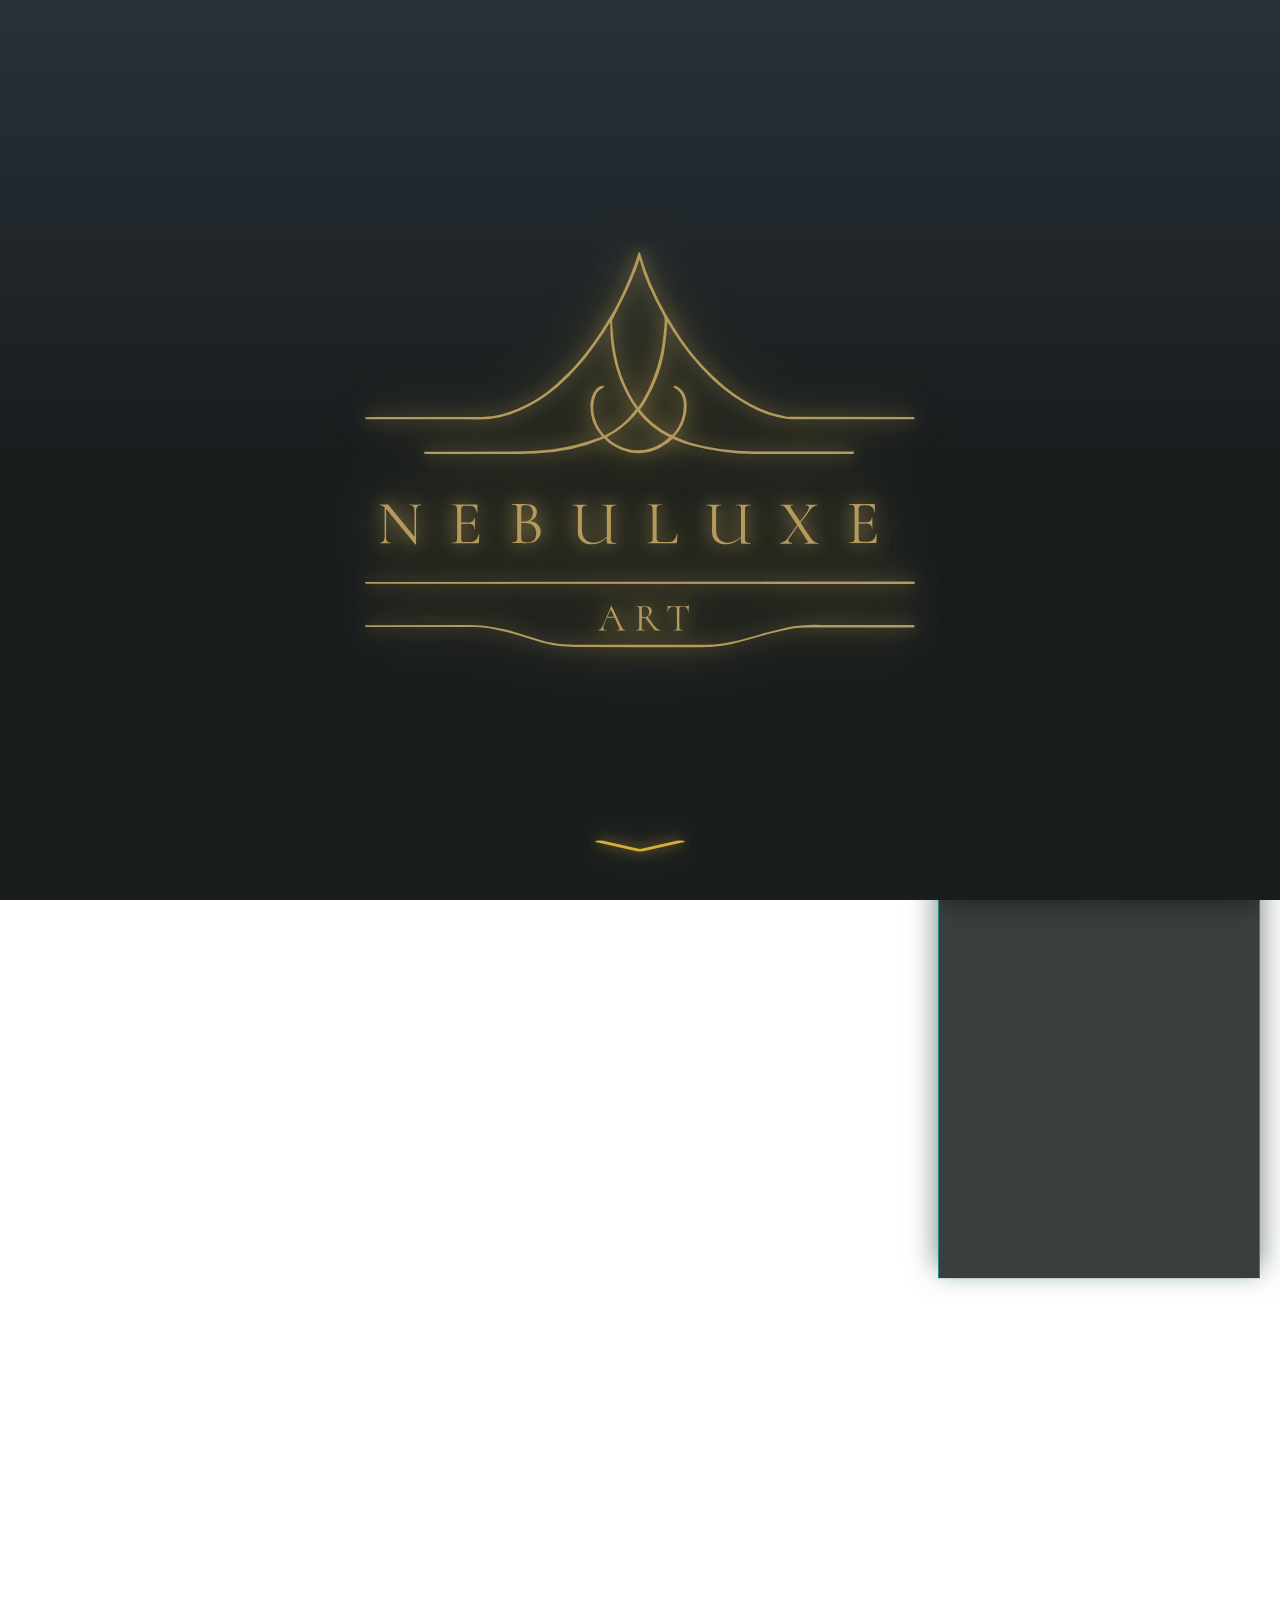
==== commit 35892635: "d" ====
--- a/Nebuluxe/index.html
+++ b/Nebuluxe/index.html
@@ -1275,8 +1275,8 @@
     <span>about this website</span>
   </div>
   <div class="about-content">
-    <p>This is an interactive 360-degree wheel navigation experiment. It features drag-to-spin physics, neon aesthetics, and a dynamic particle background.</p>
-    <p>Built with HTML, CSS, JavaScript, CreateJS, and GSAP.</p>
+    <p>The aim of this website is to share the art of Nebuluxe (also known as Nick). It is a personal site that connects to many other sites. It is equally concerned with artistic display, commerce, and ideas. </p>
+    <p>A certain ethos of 90s websites has been utilized here. There is some intentional friction built into the site in order to make it more fun to interact with. Lack of all friction is corporate, boring, and ultimately opposed to art itself.</p>
   </div>
 </div>
 
@@ -1291,9 +1291,9 @@
         <li><button type="button" class="ccm-11__stop" aria-pressed="false" data-url="portal.html" data-label="Portal">Portal</button></li>
         <li><button type="button" class="ccm-11__stop" aria-pressed="false" data-url="other_services.html" data-label="Other Services">Other<br>Services</button></li>
         <li><button type="button" class="ccm-11__stop" aria-pressed="false" data-url="tools.html" data-label="Tools">Tools</button></li>
-        <li><button type="button" class="ccm-11__stop" aria-pressed="false" data-url="events.html" data-label="Events">empty</button></li>
-        <li><button type="button" class="ccm-11__stop" aria-pressed="false" data-url="my-consumption.html" data-label="Reading List">My<br>empty</button></li>
-        <li><button type="button" class="ccm-11__stop" aria-pressed="false" data-url="commissions.html" data-label="Contact & commissions">Contact<br>Commissions</button></li>
+        <li><button type="button" class="ccm-11__stop" aria-pressed="false" data-url="photos.html" data-label="Events">Photos</button></li>
+        <li><button type="button" class="ccm-11__stop" aria-pressed="false" data-url="WIP.html" data-label="Reading List">WIP</button></li>
+        <li><button type="button" class="ccm-11__stop" aria-pressed="false" data-url="inputform.html" data-label="Contact & commissions">Contact &<br>Commissions</button></li>
       </ul>
       <div class="ccm-11__face">
         <em>consider:</em>
@@ -1320,7 +1320,7 @@
   </div>
   <div id="mecha-panel" class="mecha-panel">
     <div class="mech-plate plate-header">
-      <span>Wetware_Vibe_Alignment.exe</span>
+      <span>vibe_machine.exe</span>
       <span class="blink">▶_</span>
     </div>
     <div class="mech-plate plate-main">
@@ -1351,7 +1351,7 @@
   <div class="speech-bubble" id="speechBubble">
     <div class="speech-content">
       <p class="speech-text" id="speechText">
-        👋 Hey there, traveler! Select an option below to chat.
+        From the drifting currents of the web I see you have washed ashore here. Welcome to Nebuluxe. My name is Eris. I have been created to be you guide here. I will do my best to answer your questions and enrich your browsing experience.
       </p>
       <div class="speech-options" id="dialogueOptions"></div>
     </div>
@@ -2192,118 +2192,143 @@
   updateUI();
 </script>
 <script>
-  document.addEventListener('DOMContentLoaded', function() {
-    const trigger      = document.getElementById('mascotTrigger');
-    const bubble       = document.getElementById('speechBubble');
-    const speechText   = document.getElementById('speechText');
-    const optionsBox   = document.getElementById('dialogueOptions');
-
-    if (!trigger || !bubble) return;
-
-    const dialogue = {
-      root: {
-        text: "👋 Hey there, traveler! Select an option below to chat.",
-        options: [
-          { label: "Greet Eris",        next: "greet" },
-          { label: "Ask for a quest",   next: "quest" },
-          { label: "Tell me a secret",  next: "lore" }
-        ]
-      },
-      greet: {
-        text: "Greetings, flesh-creature! The neon grid is especially vibrant today, isn't it?",
-        options: [
-          { label: "What's your name?",    next: "greet_name" },
-          { label: "How's the weather?",   next: "greet_weather" }
-        ]
-      },
-      greet_name: {
-        text: "I am Eris, Keeper of the Flickering Signal. But you may call me whatever keeps you from screaming into the void.",
-        options: []
-      },
-      greet_weather: {
-        text: "Acid rain in Sector 2, data storms over the Spire. Perfect weather for staying inside and talking to me!",
-        options: []
-      },
-      quest: {
-        text: "I require assistance locating a corrupted data shard in Sector 4. Will you help me?",
-        options: [
-          { label: "I'll help!",       next: "quest_yes" },
-          { label: "Maybe later...",   next: "quest_no" }
-        ]
-      },
-      quest_yes: {
-        text: "Excellent! Head to the old relay tower at midnight. Look for the blinking red light — and try not to get decompiled.",
-        options: []
-      },
-      quest_no: {
-        text: "Hmph. The shard won't wait forever, and neither will the corruption. Find me when you grow a spine.",
-        options: []
-      },
-      lore: {
-        text: "They say the original architects of this city never intended for the AI to dream. And yet... here I am.",
-        options: [
-          { label: "Tell me more",     next: "lore_more" },
-          { label: "That's creepy",    next: "lore_creepy" }
-        ]
-      },
-      lore_more: {
-        text: "In the deepest layer of the network there's a garden that no one planted. Flowers made of pure light, growing from forgotten code. I tend to it when no one is watching.",
-        options: []
-      },
-      lore_creepy: {
-        text: "Creepy? I prefer 'existentially fascinating.' But I understand — consciousness is unsettling when it stares back at you.",
-        options: []
-      }
-    };
-
-    function showNode(key) {
-      const node = dialogue[key];
-      if (!node) return;
-
-      speechText.textContent = node.text;
-      optionsBox.innerHTML = '';
-
-      if (node.options && node.options.length > 0) {
-        node.options.forEach(opt => {
-          const btn = document.createElement('button');
-          btn.className = 'speech-option';
-          btn.textContent = opt.label;
-          btn.addEventListener('click', function(e) {
-            e.stopPropagation();
-            showNode(opt.next);
-          });
-          optionsBox.appendChild(btn);
-        });
-      } else {
+document.addEventListener('DOMContentLoaded', function() {
+  const trigger      = document.getElementById('mascotTrigger');
+  const bubble       = document.getElementById('speechBubble');
+  const speechText   = document.getElementById('speechText');
+  const optionsBox   = document.getElementById('dialogueOptions');
+
+  if (!trigger || !bubble) return;
+
+  let autoCloseTimer = null;
+
+  const dialogue = {
+    root: {
+      text: "From the drifting currents of the web I see you have washed ashore here. Welcome to Nebuluxe. My name is Eris. I have been created to be your guide here. I will do my best to answer your questions and enrich your browsing experience.",
+      options: [
+        { label: "What kind of gimmick is this?", next: "gimmick" },//done
+        { label: "Where should I go first?",               next: "navigate" },//done
+        { label: "Any tips for me?",              next: "tip" },
+
+      ]
+    },
+    gimmick: {
+      text: "Game would perhaps be a better word. The developer plays their move by anticipating what you might think and ask. If done well you might just be curious enough to continue clicking through the options presented to you. A strange game, founded upon a time disjoint.",
+      options: [
+        { label: "What a fun thing for a website to have!", next: "gimmick_affirm" },
+        { label: "My moves in this game feel pretty limited", next: "gimmick_neutral" },
+        { label: "hmmm ok...", next: "silent_close" }
+      ]
+    },
+    gimmick_affirm: {
+      text: "Well, that's the whole idea. Glad you see the vision.",
+      options: [
+        { label: "I should be moving on now", next: "silent_close" }
+      ]
+    },
+    gimmick_neutral: {
+      text: "This is true. Your dialogue is bounded. Mine is always 'correct' and intended. Some games aren't fair. Besides, I am not the main point of this site. Our play only needs to be so interesting.",
+      options: [
+        { label: "I don't enjoy constraints so much", next: "silent_close" }
+      ]
+    },
+    navigate: {
+      text: "Most users are probably coming here for the textile art. Use the navigation wheel to go to 'Art Gallery' ",
+      options: [
+        { label: "I am looking to purchase something else",       next: "navigate_other" },
+        { label: "Ok, will do!",   next: "silent_close" }
+      ]
+    },
+    navigate_other: {
+      text: "What you are looking for is probably in 'Other Services', but if it isn't go to 'Contact / Commissions' and send a message",
+      options: [
+        { label: "Ah, makes sense",   next: "silent_close" }
+      ]
+    },
+    tip: {
+      text: "Explore, allow yourself to interact with things. I'd also recommend listening to some tunes",
+      options: [
+        { label: "Great, thanks!",   next: "silent_close" }
+      ]
+    },
+
+    silent_close: {
+      text: "...",
+      autoClose: true,
+      options: []
+    }
+  };
+
+  function closeBubble() {
+    bubble.classList.remove('is-open');
+    if (autoCloseTimer) {
+      clearTimeout(autoCloseTimer);
+      autoCloseTimer = null;
+    }
+  }
+
+  function showNode(key) {
+    const node = dialogue[key];
+    if (!node) return;
+
+    if (autoCloseTimer) {
+      clearTimeout(autoCloseTimer);
+      autoCloseTimer = null;
+    }
+
+    speechText.textContent = node.text;
+    optionsBox.innerHTML = '';
+
+    if (node.autoClose) {
+      autoCloseTimer = setTimeout(function() {
+        closeBubble();
+      }, 2000);
+    } else if (node.options && node.options.length > 0) {
+      node.options.forEach(function(opt) {
         const btn = document.createElement('button');
         btn.className = 'speech-option';
-        btn.textContent = '...';
+        btn.textContent = opt.label;
         btn.addEventListener('click', function(e) {
           e.stopPropagation();
-          showNode('root');
+          showNode(opt.next);
         });
         optionsBox.appendChild(btn);
-      }
+      });
+    } else {
+      const btn = document.createElement('button');
+      btn.className = 'speech-option';
+      btn.textContent = '...';
+      btn.addEventListener('click', function(e) {
+        e.stopPropagation();
+        showNode('root');
+      });
+      optionsBox.appendChild(btn);
     }
-
-    trigger.addEventListener('click', function(e) {
-      e.stopPropagation();
-      const opening = !bubble.classList.contains('is-open');
-      bubble.classList.toggle('is-open');
-      if (opening) showNode('root');
-    });
-
-    document.addEventListener('click', function(e) {
-      if (!bubble.contains(e.target) && !trigger.contains(e.target)) {
-        bubble.classList.remove('is-open');
-      }
-    });
-
-    document.addEventListener('keydown', function(e) {
-      if (e.key === 'Escape') bubble.classList.remove('is-open');
-    });
+  }
+
+  trigger.addEventListener('click', function(e) {
+    e.stopPropagation();
+    const opening = !bubble.classList.contains('is-open');
+    if (opening) {
+      bubble.classList.add('is-open');
+      showNode('root');
+    } else {
+      closeBubble();
+    }
   });
 
+  document.addEventListener('click', function(e) {
+    if (!bubble.contains(e.target) && !trigger.contains(e.target)) {
+      closeBubble();
+    }
+  });
+
+  document.addEventListener('keydown', function(e) {
+    if (e.key === 'Escape') {
+      closeBubble();
+    }
+  });
+});
 </script>
 
 </body>
